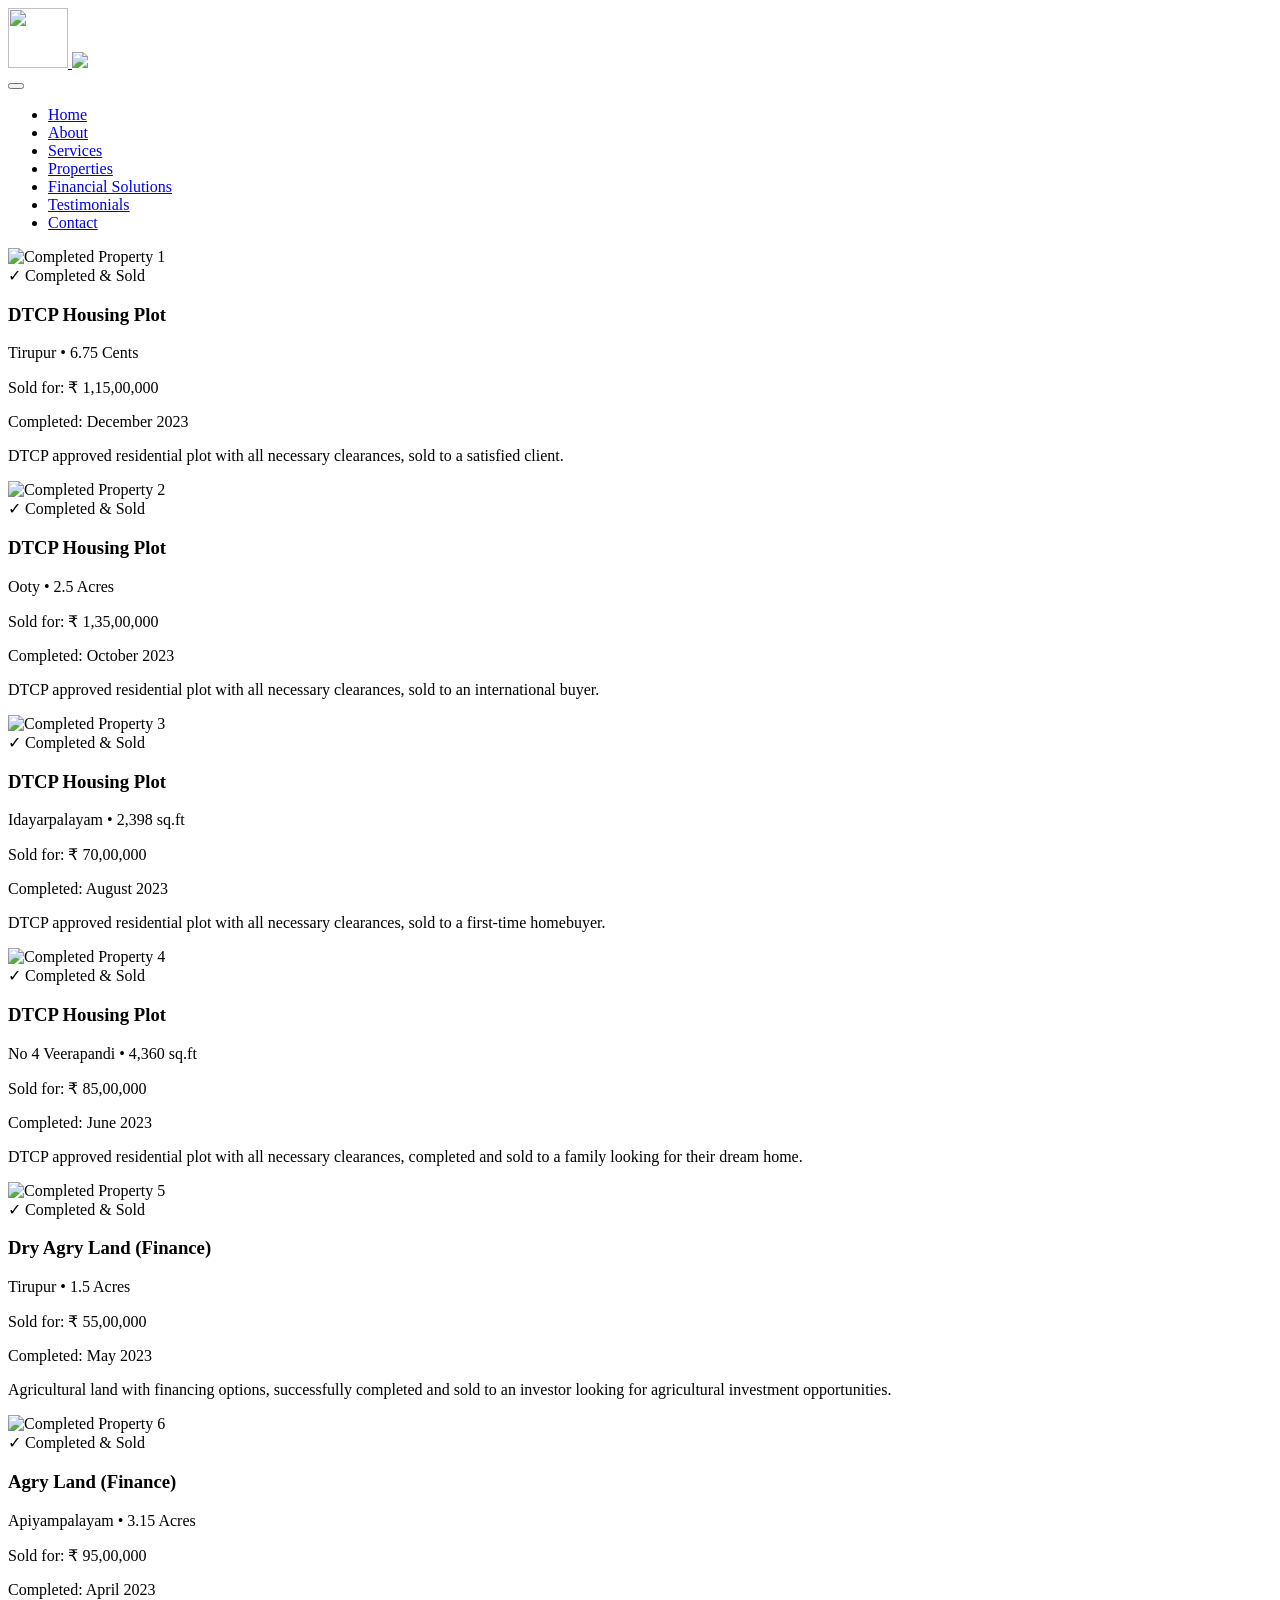
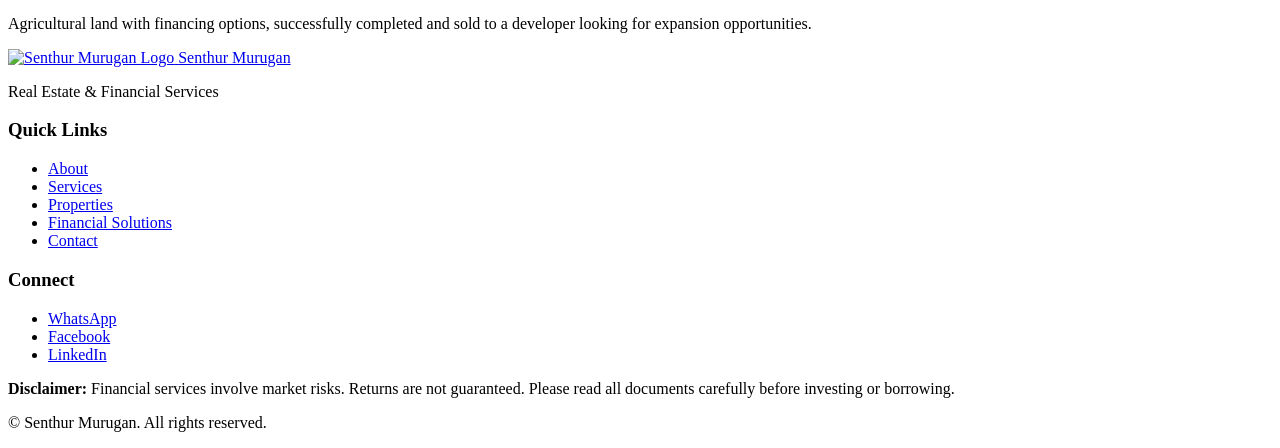
==== completed-properties.html @ e5107c9c "coanical update" ====
<!DOCTYPE html>
<html lang="en">
  <head>
    <meta charset="utf-8" />
    <meta name="viewport" content="width=device-width, initial-scale=1" />
    <title>Completed Properties - Building Wealth Through Property & Finance</title>
    <meta name="description" content="Explore our completed properties portfolio. View successfully sold and completed real estate projects with detailed information and success stories." />
    <meta name="theme-color" content="#0b3d91" />

    <!-- Open Graph -->
    <meta property="og:title" content="Completed Properties - Building Wealth Through Property & Finance" />
    <meta property="og:description" content="Explore our completed properties portfolio. View successfully sold and completed real estate projects." />
    <meta property="og:type" content="website" />
    <meta property="og:url" content="https://finance.multitoolszone.fun/completed-properties.html" />
    <meta property="og:image" content="assets/images/logo.svg" />

    <!-- Twitter Card -->
    <meta name="twitter:card" content="summary_large_image" />
    <meta name="twitter:title" content="Completed Properties - Building Wealth Through Property & Finance" />
    <meta name="twitter:description" content="Explore our completed properties portfolio. View successfully sold and completed real estate projects." />
    <meta name="twitter:image" content="assets/images/logo.svg" />

    <link rel="icon" href="assets/images/logo.svg" type="image/svg+xml" />
    <link rel="preconnect" href="https://fonts.googleapis.com" />
    <link rel="preconnect" href="https://fonts.gstatic.com" crossorigin />
    <link href="https://fonts.googleapis.com/css2?family=Inter:wght@300;400;500;600;700&family=Merriweather:wght@400;700&display=swap" rel="stylesheet" />
    <link rel="stylesheet" href="assets/css/styles.css" />
    <link rel="canonical" href="https://finance.multitoolszone.fun/completed-properties.html" />
    <link rel="preload" href="assets/images/wall.webp" as="image" />

    <script type="application/ld+json">
      {
        "@context": "https://schema.org",
        "@type": "WebPage",
        "name": "Completed Properties",
        "description": "Completed properties portfolio showcasing successfully sold and completed real estate projects.",
        "url": "https://www.example.com/completed-properties"
      }
    </script>
  </head>
  <body>
    <header class="site-header" id="top">
      <div class="container nav-container">
        <a href="/" class="brand">
          <img src="assets/images/logo.svg" width="60px" height="60px" />
          <span><img src="assets/images/SMname.png" width="auto" height="auto" /> </span>
        </a>

        <nav class="nav" aria-label="Main navigation">
          <button class="nav-toggle" aria-expanded="false" aria-controls="primary-menu" aria-label="Toggle menu">
            <span class="nav-toggle-bar"></span>
            <span class="nav-toggle-bar"></span>
            <span class="nav-toggle-bar"></span>
          </button>
          <ul id="primary-menu" class="nav-list">
            <li><a href="/#home">Home</a></li>
            <li><a href="/#about">About</a></li>
            <li><a href="/#services">Services</a></li>
            <li><a href="/#properties">Properties</a></li>
            <li><a href="/#financial">Financial Solutions</a></li>
            <li><a href="/#testimonials">Testimonials</a></li>
            <li><a href="/#contact">Contact</a></li>
          </ul>
        </nav>
      </div>
    </header>

    <main>
      

      <!-- Completed Properties Grid -->
      <section class="section completed-properties" style="position: relative; min-height: 100vh; overflow: hidden; background-image: url('assets/images/about.jpg'); background-size: cover; background-position: center; background-repeat: no-repeat;">
        <div class="container">
          <div class="properties-grid completed-properties">
            <article class="property-card reveal-on-scroll">
              <img src="assets/images/completed1.jpeg" alt="Completed Property 1" loading="lazy" width="420" height="280" />
              <div class="property-body">
                <div class="property-status completed">✓ Completed & Sold</div>
                <h3>DTCP Housing Plot</h3>
                <p class="property-meta">Tirupur • 6.75 Cents</p>
                <p class="property-price">Sold for: <span class="zoom-price">₹ 1,15,00,000</span></p>
                <p class="completion-date">Completed: December 2023</p>
                <div class="property-description">
                  <p>DTCP approved residential plot with all necessary clearances, sold to a satisfied client.</p>
                </div>
              </div>
            </article>

            <article class="property-card reveal-on-scroll">
              <img src="assets/images/completed4.jpg" alt="Completed Property 2" loading="lazy" width="420" height="280" />
              <div class="property-body">
                <div class="property-status completed">✓ Completed & Sold</div>
                <h3>DTCP Housing Plot</h3>
                <p class="property-meta">Ooty • 2.5 Acres</p>
                <p class="property-price">Sold for: <span class="zoom-price">₹ 1,35,00,000</span></p>
                <p class="completion-date">Completed: October 2023</p>
                <div class="property-description">
                  <p>DTCP approved residential plot with all necessary clearances, sold to an international buyer.</p>
                </div>
              </div>
            </article>

            <article class="property-card reveal-on-scroll">
              <img src="assets/images/completed3.jpg" alt="Completed Property 3" loading="lazy" width="420" height="280" />
              <div class="property-body">
                <div class="property-status completed">✓ Completed & Sold</div>
                <h3>DTCP Housing Plot</h3>
                <p class="property-meta">Idayarpalayam • 2,398 sq.ft</p>
                <p class="property-price">Sold for: <span class="zoom-price">₹ 70,00,000</span></p>
                <p class="completion-date">Completed: August 2023</p>
                <div class="property-description">
                  <p>DTCP approved residential plot with all necessary clearances, sold to a first-time homebuyer.</p>
                </div>
              </div>
            </article>

            <article class="property-card reveal-on-scroll">
              <img src="assets/images/completed2.png" alt="Completed Property 4" loading="lazy" width="420" height="280" />
              <div class="property-body">
                <div class="property-status completed">✓ Completed & Sold</div>
                <h3>DTCP Housing Plot</h3>
                <p class="property-meta">No 4 Veerapandi • 4,360 sq.ft</p>
                <p class="property-price">Sold for: <span class="zoom-price">₹ 85,00,000</span></p>
                <p class="completion-date">Completed: June 2023</p>
                <div class="property-description">
                  <p>DTCP approved residential plot with all necessary clearances, completed and sold to a family looking for their dream home.</p>
                </div>
              </div>
            </article>

            <article class="property-card reveal-on-scroll">
              <img src="assets/images/property-3.svg" alt="Completed Property 5" loading="lazy" width="420" height="280" />
              <div class="property-body">
                <div class="property-status completed">✓ Completed & Sold</div>
                <h3>Dry Agry Land (Finance)</h3>
                <p class="property-meta">Tirupur • 1.5 Acres</p>
                <p class="property-price">Sold for: <span class="zoom-price">₹ 55,00,000</span></p>
                <p class="completion-date">Completed: May 2023</p>
                <div class="property-description">
                  <p>Agricultural land with financing options, successfully completed and sold to an investor looking for agricultural investment opportunities.</p>
                </div>
              </div>
            </article>

            <article class="property-card reveal-on-scroll">
              <img src="assets/images/property-3.svg" alt="Completed Property 6" loading="lazy" width="420" height="280" />
              <div class="property-body">
                <div class="property-status completed">✓ Completed & Sold</div>
                <h3>Agry Land (Finance)</h3>
                <p class="property-meta">Apiyampalayam • 3.15 Acres</p>
                <p class="property-price">Sold for: <span class="zoom-price">₹ 95,00,000</span></p>
                <p class="completion-date">Completed: April 2023</p>
                <div class="property-description">
                  <p>Agricultural land with financing options, successfully completed and sold to a developer looking for expansion opportunities.</p>
                </div>
              </div>
            </article>




          </div>
        </div>
      </section>

      

      
    </main>

    <footer class="site-footer">
      <div class="container footer-grid">
        <div class="footer-brand">
          <a href="/#home" class="brand">
            <img src="assets/images/logo.svg" alt="Senthur Murugan Logo" width="32" height="32" />
            <span>Senthur Murugan</span>
          </a>
          <p>Real Estate & Financial Services</p>
        </div>
        <div class="footer-links">
          <h3>Quick Links</h3>
          <ul>
            <li><a href="/#about">About</a></li>
            <li><a href="/#services">Services</a></li>
            <li><a href="/#properties">Properties</a></li>
            <li><a href="/#financial">Financial Solutions</a></li>
            <li><a href="/#contact">Contact</a></li>
          </ul>
        </div>
        <div class="footer-social">
          <h3>Connect</h3>
          <ul class="social-list">
            <li><a id="social-whatsapp" href="#" target="_blank" rel="noopener" aria-label="WhatsApp">WhatsApp</a></li>
            <li><a id="social-facebook" href="#" target="_blank" rel="noopener" aria-label="Facebook">Facebook</a></li>
            <li><a id="social-linkedin" href="#" target="_blank" rel="noopener" aria-label="LinkedIn">LinkedIn</a></li>
          </ul>
        </div>
        <div class="footer-legal">
          <p class="disclaimer"><strong>Disclaimer:</strong> Financial services involve market risks. Returns are not guaranteed. Please read all documents carefully before investing or borrowing.</p>
          <p class="copyright">© <span id="year"></span> Senthur Murugan. All rights reserved.</p>
        </div>
      </div>
    </footer>

    <script src="assets/js/main.js"></script>
  </body>
</html>
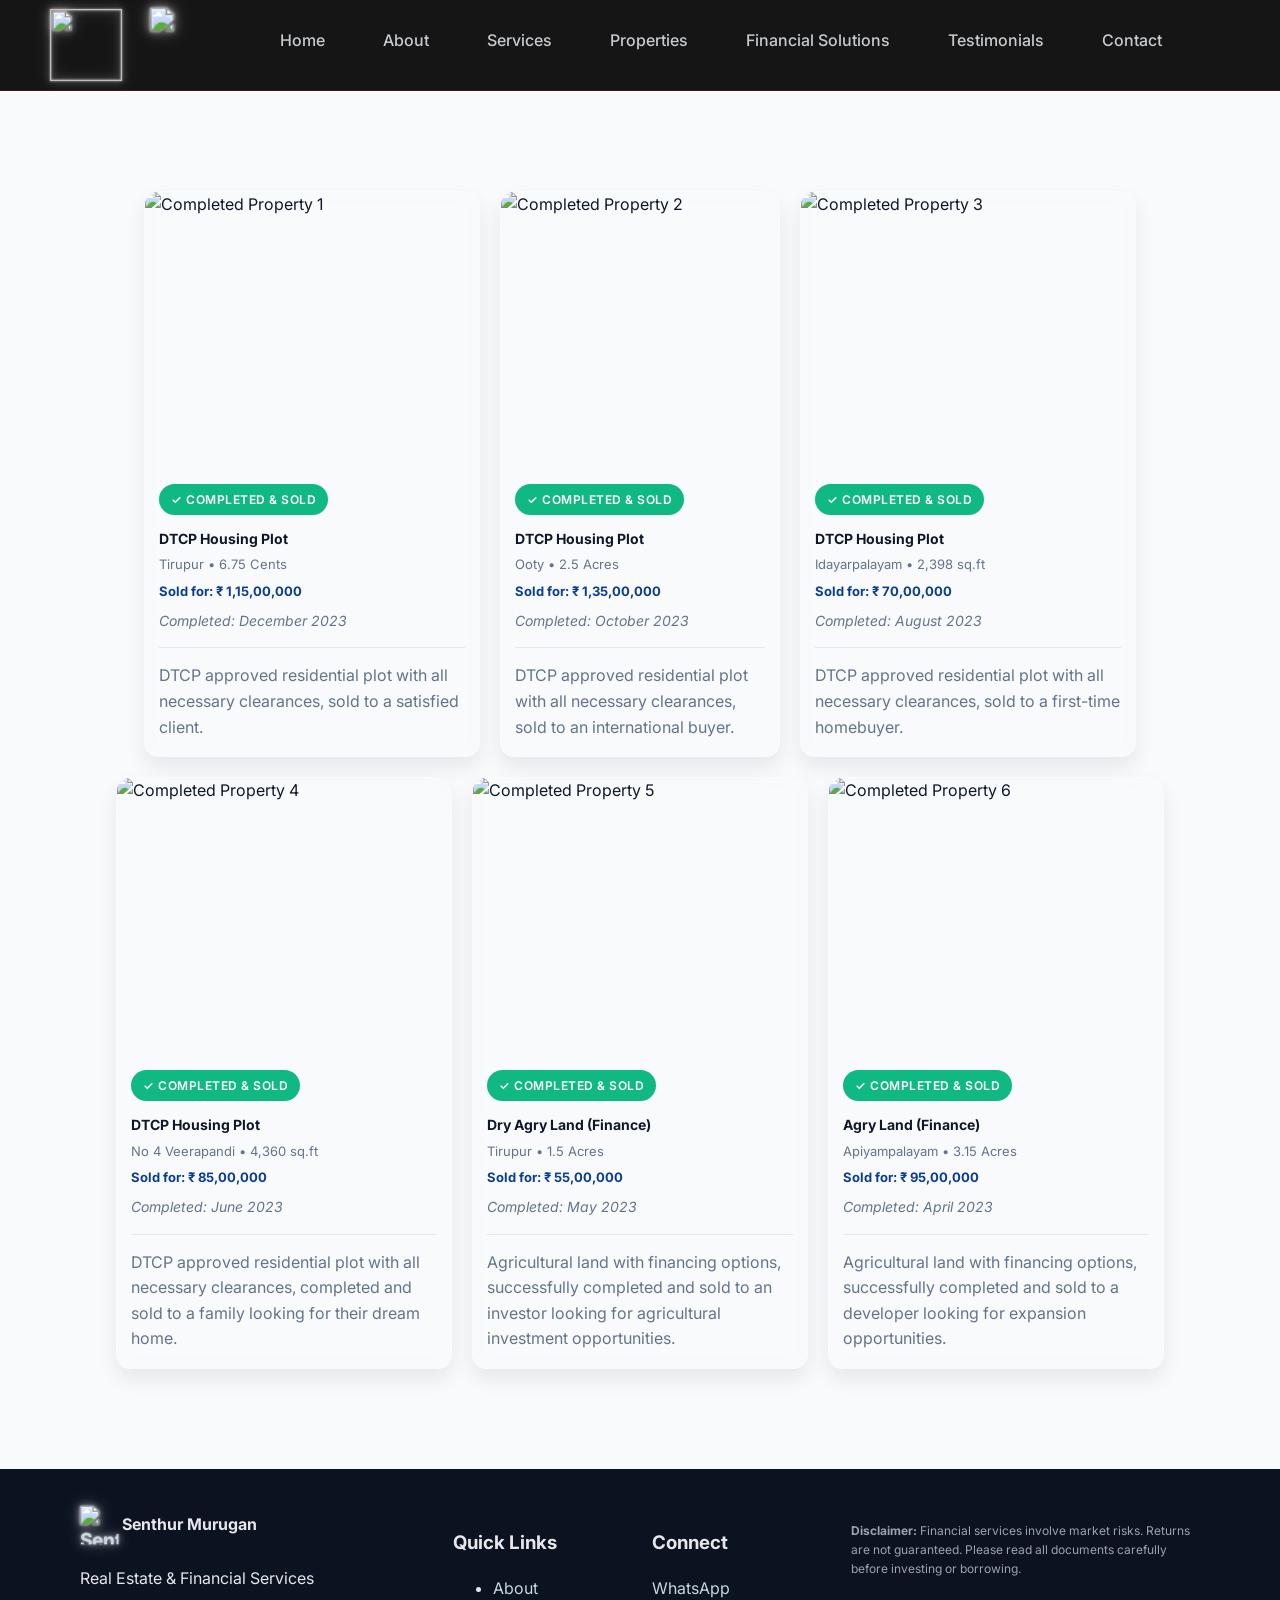
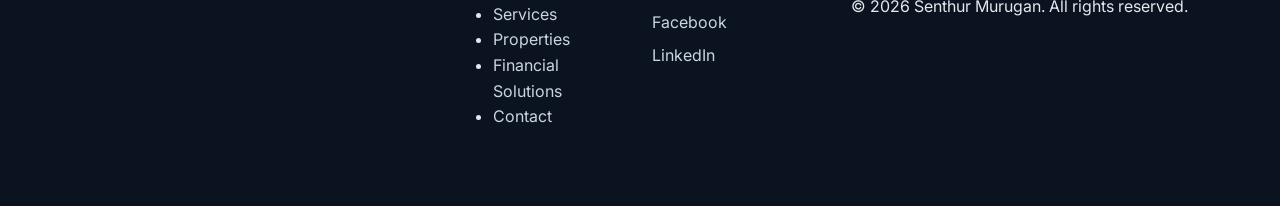
==== commit da3a24f2: "updated 27 may" ====
--- a/completed-properties.html
+++ b/completed-properties.html
@@ -11,7 +11,7 @@
     <meta property="og:title" content="Completed Properties - Building Wealth Through Property & Finance" />
     <meta property="og:description" content="Explore our completed properties portfolio. View successfully sold and completed real estate projects." />
     <meta property="og:type" content="website" />
-    <meta property="og:url" content="https://finance.multitoolszone.fun/completed-properties.html" />
+    <meta property="og:url" content="https://senthurmurugan.com/completed-properties.html" />
     <meta property="og:image" content="assets/images/logo.svg" />
 
     <!-- Twitter Card -->
@@ -25,7 +25,7 @@
     <link rel="preconnect" href="https://fonts.gstatic.com" crossorigin />
     <link href="https://fonts.googleapis.com/css2?family=Inter:wght@300;400;500;600;700&family=Merriweather:wght@400;700&display=swap" rel="stylesheet" />
     <link rel="stylesheet" href="assets/css/styles.css" />
-    <link rel="canonical" href="https://finance.multitoolszone.fun/completed-properties.html" />
+    <link rel="canonical" href="https://senthurmurugan.com/completed-properties.html" />
     <link rel="preload" href="assets/images/wall.webp" as="image" />
 
     <script type="application/ld+json">
@@ -34,7 +34,7 @@
         "@type": "WebPage",
         "name": "Completed Properties",
         "description": "Completed properties portfolio showcasing successfully sold and completed real estate projects.",
-        "url": "https://www.example.com/completed-properties"
+        "url": "https://senthurmurugan.com/completed-properties.html"
       }
     </script>
   </head>
@@ -202,6 +202,7 @@
       </div>
     </footer>
 
+    <script src="assets/js/config.js"></script>
     <script src="assets/js/main.js"></script>
   </body>
 </html>
--- a/assets/css/styles.css
+++ b/assets/css/styles.css
@@ -0,0 +1,2085 @@
+/* Root theme */
+:root {
+  --color-primary: #0b3d91; /* deep blue */
+  --color-accent: #1b9e77; /* green */
+  --color-text: #0f172a;
+  --color-muted: #64748b;
+  --color-bg: #ffffff;
+  --color-surface: #f8fafc;
+  --radius: 14px;
+  --shadow-sm: 0 1px 2px rgba(0, 0, 0, 0.06);
+  --shadow-md: 0 10px 20px rgba(2, 12, 27, 0.08);
+  --shadow-lg: 0 24px 48px rgba(2, 12, 27, 0.12);
+
+  /* Header theme (editable) */
+  --header-bg: #050505ee;
+  --header-fg: #c7cbcf;
+  --header-border: rgba(223, 10, 10, 0.267);
+  --header-toggle-border: rgba(223, 10, 10, 0.267);
+}
+
+/* Base */
+* {
+  box-sizing: border-box;
+}
+
+html {
+  scroll-behavior: smooth;
+}
+
+body {
+  margin: 0;
+  font-family: 'Inter', system-ui, -apple-system, Segoe UI, Roboto, Helvetica, Arial,
+    'Apple Color Emoji', 'Segoe UI Emoji';
+  color: var(--color-text);
+  background: var(--color-bg);
+  line-height: 1.6;
+}
+
+img {
+  max-width: 100%;
+  display: block;
+}
+
+.container {
+  width: min(1120px, 92%);
+  margin: 0 auto;
+}
+
+.section {
+  padding: 80px 0;
+  scroll-margin-top: 88px;
+}
+
+.section-title {
+  margin: 0 0 24px;
+  font-size: 32px;
+  line-height: 1.25;
+  transform: translateX(450px) translateY(-30px); 
+}
+
+/* Header / Nav */
+.site-header {
+  position: sticky;
+  top: 0;
+  z-index: 50;
+  background: var(--header-bg);
+  color: var(--header-fg);
+  backdrop-filter: saturate(180%) blur(8px);
+  border-bottom: 1px solid var(--header-border);
+}
+
+.nav-container {
+  display: flex;
+  align-items: center;
+  justify-content: space-between;
+  height: 90px;
+  width: 100%;
+  margin: 0;
+  
+}
+
+.brand {
+  display: inline-flex;
+  align-items: center;
+  gap: 10px;
+  color: var(--color-primary);
+  font-weight: 700;
+  text-decoration: none;
+}
+
+/* Ensure 10px gap between logo and SMname in header */
+.site-header .brand {
+  gap: 10px;
+  color: var(--header-fg);
+}
+
+/* Ensure SMname wordmark fits within the nav bar */
+.brand span img {
+  height: 50px;
+  width: auto;
+  object-fit: contain;
+}
+
+/* Shift header brand images (logo and SMname) 20px right without affecting layout */
+.site-header .brand img {
+  transform: translateX(50px);
+    transform-origin: left center;
+}
+
+/* Scale logo.svg by 20% everywhere without affecting layout */
+img[src$="logo.svg"] {
+  transform: scale(1.2);
+  transform-origin: left center;
+  /* Subtle white glow */
+  filter: drop-shadow(0 0 1px rgba(255, 255, 255, 0.70))
+          drop-shadow(0 0 3px rgba(255, 255, 255, 0.45))
+          drop-shadow(0 0 6px rgba(255, 255, 255, 0.25));
+}
+
+/* Apply the same subtle white glow to SMname wordmark */
+img[src$="SMname.png"] {
+  filter: drop-shadow(0 0 1px rgba(255, 255, 255, 0.70))
+          drop-shadow(0 0 3px rgba(255, 255, 255, 0.45))
+          drop-shadow(0 0 6px rgba(255, 255, 255, 0.25));
+}
+
+/* In header, keep the 50px right shift and scale only the logo.svg */
+.site-header .brand img[src$="logo.svg"] {
+  transform: translateX(50px) scale(1.2);
+}
+
+/* Increase visual gap between logo and SMname without affecting layout */
+.site-header .brand img[src$="SMname.png"] {
+  transform: translateX(80px) scale(1.5);
+  transform-origin: left center;
+}
+
+.nav {
+  position: relative;
+}
+
+/* Shift main navigation 100px left on desktop */
+.site-header .nav[aria-label="Main navigation"] {
+  transform: translateX(-100px);
+}
+
+.nav-list {
+  list-style: none;
+  display: flex;
+  gap: 22px;
+  padding: 0;
+  margin: 0;
+}
+
+.nav-list a {
+  text-decoration: none;
+  color: var(--color-text);
+  font-weight: 500;
+}
+
+.nav-list a:hover {
+  color: var(--color-primary);
+}
+
+.nav-toggle {
+  display: none;
+  width: 42px;
+  height: 42px;
+  background: transparent;
+  border: 1px solid rgba(15, 23, 42, 0.1);
+  border-radius: 10px;
+}
+
+.nav-toggle-bar {
+  display: block;
+  width: 20px;
+  height: 2px;
+  margin: 5px auto;
+  background: var(--color-text);
+}
+
+/* Ensure proper contrast when header has a colored background */
+.site-header .nav-list a {
+  color: var(--header-fg);
+}
+
+.site-header .nav-list a:hover {
+  opacity: 0.9;
+}
+
+.site-header .nav-toggle {
+  border-color: var(--header-toggle-border);
+}
+
+.site-header .nav-toggle-bar {
+  background: var(--header-fg);
+}
+
+/* Hero */
+.hero {
+  position: relative;
+  padding-top: 120px;
+  background-image: linear-gradient(rgba(0, 0, 0, 0.5), rgba(0, 0, 0, 0.5)), url('../images/wall.webp');
+  background-size: cover;
+  background-position: center;
+  background-repeat: no-repeat;
+  min-height: 100vh;
+}
+
+.hero-inner {
+  display: grid;
+  grid-template-columns: 1.2fr 1fr;
+  align-items: center;
+  gap: 40px;
+  margin-top: 100px;
+}
+
+/* Ensure hero text is above wallpaper */
+.hero-copy {
+  position: relative;
+  z-index: 1;
+  margin-left: -70px;
+  margin-top: 80px;
+}
+
+/* Make hero text and CTAs white on wallpaper */
+.hero-copy h1 {
+  color: #ffffff;
+}
+.hero-copy .tagline {
+  color: #ffffff;
+  margin-top: -50px;
+}
+.hero-copy .btn-primary {
+  color: #ffffff;
+}
+.hero-copy .btn-outline {
+  color: #ffffff;
+  background: transparent;
+  border-color: rgba(255, 255, 255, 0.85);
+}
+.hero-copy .btn-outline:hover {
+  color: #ffffff;
+  background: rgba(255, 255, 255, 0.08);
+  border-color: #ffffff;
+}
+
+/* Hide the separate hero image since wallpaper is used */
+.hero .hero-visual {
+  display: none;
+}
+
+.hero-copy h1 {
+  font-size: 42px;
+  line-height: 1.15;
+  margin: 0 0 12px;
+}
+
+.tagline {
+  font-size: 18px;
+  color: var(--color-muted);
+  margin: 0 0 26px;
+}
+
+.hero-cta {
+  display: flex;
+  gap: 14px;
+}
+
+.hero-wave {
+  position: absolute;
+  left: 0;
+  right: 0;
+  bottom: -1px;
+  height: 80px;
+  background: radial-gradient(80% 80% at 50% 0%, rgba(27, 158, 119, 0.15), transparent 70%);
+}
+
+/* Lottie hero container sizing */
+.hero-video {
+  width: 100%;
+  max-width: 960px;
+  height: 420px;
+  border-radius: 12px;
+  overflow: hidden;
+  transform: translateX(-35px);
+}
+
+/* About */
+.grid-2 {
+  display: grid;
+  grid-template-columns: 1fr 1fr;
+  gap: 40px;
+}
+
+/* Light blue gradient background for About container */
+.about .container.grid-2 {
+  background: linear-gradient(135deg, rgba(59, 130, 246, 0.10), rgba(147, 197, 253, 0.20));
+  border-radius: var(--radius);
+  position: relative;
+  z-index: 1;
+  width: 100%;
+  min-height: 100vh;
+  align-items: center;
+  margin-top: -150px;
+}
+
+/* About background video layering */
+.about {
+  position: relative;
+  min-height: 100vh;
+  overflow: hidden;
+}
+.about-video-bg {
+  position: absolute;
+  inset: 0;
+  z-index: 0;
+  pointer-events: none;
+}
+.about-video-bg img,
+.about-video-bg video {
+  width: 100%;
+  height: 100%;
+  object-fit: cover;
+
+}
+
+.about-cards {
+  display: grid;
+  grid-template-columns: repeat(3, 1fr);
+  gap: 16px;
+  margin-top: 8px;
+    transform: translateX(-100px);
+}
+
+/* Shift only the About Us heading 100px left */
+.about .about-copy h2 {
+  color: #18bb4e;
+  text-shadow: 1px 0 0 rgba(15, 23, 42, 0.8), -1px 0 0 rgba(15, 23, 42, 0.8), 0 1px 0 rgba(15, 23, 42, 0.8), 0 -1px 0 rgba(15, 23, 42, 0.8);
+  margin-left: -100px;
+}
+
+/* Shift only the top-level About description paragraph 100px left */
+.about .about-copy > p {
+  color: #d89cae;
+  margin-left: -100px; margin-right: 110px;
+}
+
+.about .about-media img {
+  margin-left: 70px;
+  margin-top: 80px;
+}
+
+.about-card {
+  padding: 20px 18px;
+  min-height: 240px;
+  border: 1px solid rgba(15, 23, 42, 0.08);
+  border-radius: var(--radius);
+  background: #92a2cf31;
+  box-shadow: var(--shadow-sm);
+  
+}
+
+/* Services */
+.services {
+  background: var(--color-surface);
+}
+
+/* Move entire Services section content up by 60px (previously 50px) */
+.services .container {
+  margin-top: -60px;
+}
+
+.services-grid {
+  display: grid;
+  grid-template-columns: 1fr;
+  gap: 10px;
+  width: auto;
+  height: auto;
+  transform:translateX(100%);
+  margin: 0 auto;
+}
+
+/* New layout to place image beside the grid without disrupting other sections */
+.services-layout {
+  display: grid;
+  grid-template-columns: 1fr 1fr;
+  gap: 28px;
+  align-items: start;
+}
+
+.services-illustration img {
+  width: 60%;
+  height: auto;
+  border-radius: var(--radius);
+  box-shadow: var(--shadow-md);
+}
+
+/* Set only the service.png image to 10% width without affecting others */
+.services-illustration img[src$="service.png"] {
+  width: 70%;
+  transform: translateY(20px) translateX(-130px);
+}
+
+/* Overlay finance image similarly without affecting layout */
+.services-illustration {
+  position: relative;
+  display: flex;
+  flex-direction: column;
+  align-items: flex-start;
+  gap: 16px;
+}
+
+.services-illustration .finance-image {
+  position: static;
+  width: 100%;
+  transform:translateY(60px) translateX(-200px);
+}
+
+/* Prevent the services grid from being shifted when inside the new layout */
+.services-layout .services-grid {
+  width: 100%;
+  transform: none;
+  margin: 0;
+}
+
+.service-card {
+  padding: 24px;
+  background: #92a2cf31;
+  border-radius: var(--radius);
+  box-shadow: var(--shadow-md);
+  border: 1px solid rgba(15, 23, 42, 0.06);
+}
+
+.service-card h3 {
+  margin-top: 0;
+}
+
+.service-card ul {
+  margin: 0;
+  padding-left: 18px;
+}
+
+.service-card li {
+  list-style: none;
+  padding-left: 0;
+}
+
+/* Cinematic upward scrolling text block */
+.cinematic-scroll {
+  position: relative;
+  height: 200px;
+  overflow: hidden;
+  mask-image: linear-gradient(transparent 0%, black 15%, black 85%, transparent 100%);
+  -webkit-mask-image: linear-gradient(transparent 0%, black 15%, black 85%, transparent 100%);
+  background: rgba(255, 255, 255, 0.04);
+  border-radius: 12px;
+  border: 1px solid rgba(15, 23, 42, 0.06);
+}
+
+.cinematic-tilt {
+  perspective: 800px;
+  height: 100%;
+}
+
+.cinematic-inner {
+  padding: 16px 18px;
+  height: 100%;
+  transform-origin: center bottom;
+  transform: rotateX(8deg) translateZ(0);
+  animation: cinematicScroll 16s linear infinite;
+}
+
+.cinematic-inner p {
+  margin: 0;
+  color: #d5d8dd;
+  line-height: 1.9;
+  font-size: 16px;
+}
+
+@keyframes cinematicScroll {
+  0% { transform: rotateX(8deg) translateY(60%) translateZ(0); }
+  100% { transform: rotateX(8deg) translateY(-120%) translateZ(0); }
+}
+
+/* Properties */
+.properties-grid {
+  display: grid;
+  grid-template-columns: repeat(4, 1fr);
+  gap: 20px;
+  justify-items: center;
+}
+
+/* Shift the properties tabs 100px to the right */
+.properties-tabs {
+  margin-left: 50px;
+}
+
+/* Active tab styling */
+.properties-tabs [role="tab"].active {
+  background: var(--color-primary);
+  color: white;
+  border-color: var(--color-primary);
+}
+
+/* Pin the first property to the left edge under the logo on desktop */
+.properties-grid .align-under-logo {
+  justify-self: start;
+  margin-left: -340px; margin-right: 280px;
+  translate: 20px; 
+}
+
+/* Set 10px gap between Property 1 and Property 2 */
+.properties-grid .property-card:nth-child(2) {
+  margin-left: -125px;
+}
+/* Set 10px gap between Property 1 and Property 2 */
+.properties-grid .property-card:nth-child(3) {
+  margin-left: -390px;
+}
+
+/* Set 10px gap between Property 1 and Property 2 */
+.properties-grid .property-card:nth-child(4) {
+  margin-left: -655px;
+}
+@media (max-width: 960px) {
+  .properties-grid .align-under-logo {
+    margin-left: 0;
+    justify-self: stretch;
+  }
+}
+
+/* Make the "Featured Properties" section title white only in the properties section */
+.properties .section-title {
+  color: #ffffff;
+  font-family: 'Orbitron', 'Arial', sans-serif;
+  font-weight: 800;
+  font-size: 36px;
+  text-decoration: underline;
+  letter-spacing: 3px;
+  background: linear-gradient(45deg, #00d4ff, #ff00ff, #00ff88, #ff6b35);
+  background-size: 300% 300%;
+  -webkit-background-clip: text;
+  -webkit-text-fill-color: transparent;
+  background-clip: text;
+  animation: futuristicGlow 3s ease-in-out infinite, gradientShift 4s ease-in-out infinite;
+  text-shadow: 
+    0 0 5px rgba(0, 212, 255, 0.8),
+    0 0 10px rgba(0, 212, 255, 0.6),
+    0 0 15px rgba(0, 212, 255, 0.4);
+  position: relative;
+  overflow: hidden;
+  max-width: 100%;
+  transform: translateY(-40px);
+  text-align: center;
+  margin: 0 auto;
+  display: block;
+  width: fit-content;
+}
+
+.properties .section-title::before {
+  display: none;
+}
+
+@keyframes futuristicGlow {
+  0%, 100% { 
+    filter: brightness(1) contrast(1);
+  }
+  50% { 
+    filter: brightness(1.2) contrast(1.1);
+  }
+}
+
+@keyframes gradientShift {
+  0%, 100% { 
+    background-position: 0% 50%;
+  }
+  50% { 
+    background-position: 100% 50%;
+  }
+}
+
+.property-card {
+  background: #fff;
+  border-radius: var(--radius);
+  overflow: hidden;
+  border: 1px solid rgba(15, 23, 42, 0.06);
+  box-shadow: var(--shadow-md);
+  transition: transform 220ms ease, box-shadow 220ms ease;
+}
+
+.property-card:hover {
+  transform: translateY(-4px);
+  box-shadow: var(--shadow-lg);
+}
+
+.property-body {
+  padding: 12px 14px 16px;
+}
+
+/* Optimize text sizing for smaller property cards */
+.property-card h3 {
+  font-size: 14px;
+  line-height: 1.3;
+  margin: 0 0 6px;
+}
+
+.property-meta {
+  margin: 4px 0 6px;
+  color: var(--color-muted);
+  font-size: 13px;
+}
+
+.property-price {
+  font-weight: 700;
+  color: var(--color-primary);
+  margin: 0 0 8px;
+  font-size: 13px;
+}
+/* Smooth zoom animation for highlighted price */
+.zoom-price {
+  display: inline-block;
+  animation: zoomPulse 2.2s ease-in-out infinite;
+  transform-origin: center;
+}
+
+@keyframes zoomPulse {
+  0% { transform: scale(1); }
+  50% { transform: scale(1.14); }
+  100% { transform: scale(1); }
+}
+
+.property-actions {
+  display: flex;
+  gap: 10px;
+}
+
+/* Property 1 - Leftmost position */
+.properties-grid .property-card:nth-child(1) {
+  justify-self: start;
+  width: 280px;
+  transform: translateY(-50px);
+}
+
+/* Property 2 - Left center position */
+.properties-grid .property-card:nth-child(2).reveal-on-scroll.is-visible {
+  justify-self: start;
+  transform: translateX(-180px) translateY(-50px);
+  width: 280px;
+}
+
+/* Property 3 - Right center position */
+.properties-grid .property-card:nth-child(3) {
+  justify-self: start;
+  transform: translateX(100px) translateY(-50px);
+  width: 280px;
+}
+
+/* Property 4 - Rightmost position */
+.properties-grid .property-card:nth-child(4) {
+  justify-self: start;
+  transform: translateX(380px) translateY(-50px);
+  width: 280px;
+}
+
+.properties-grid .property-card:nth-child(5) {
+  grid-column: 6;
+  transform: translateX(-700px) scale(0.5);
+  width: 400px;
+  transform-origin: top left;
+  justify-self: start;
+}
+
+.properties-grid .property-card:nth-child(6) {
+  grid-column: 3;
+  transform: translateX(-100px) translateY(-300px) scale(0.5);
+  width: 400px;
+  transform-origin: top left;
+  justify-self: start;
+}
+
+.properties-grid .property-card:nth-child(7) {
+  grid-column: 4;
+  transform: translateX(-300px) translateY(-300px) scale(0.5);
+  width: 400px;
+  transform-origin: top left;
+  justify-self: start;
+}
+
+.properties-grid .property-card:nth-child(8) {
+  grid-column: 5;
+  transform: translateX(-500px) translateY(-300px) scale(0.5);
+  width: 400px;
+  transform-origin: top left;
+  justify-self: start;
+}
+
+.properties-grid .property-card:nth-child(9) {
+  grid-column: 6;
+  transform: translateX(-700px) translateY(-300px) scale(0.5);
+  width: 400px;
+  transform-origin: top left;
+  justify-self: start;
+}
+
+.properties-grid .property-card:nth-child(10) {
+  grid-column: 7;
+  transform: translateX(-900px) translateY(-300px) scale(0.5);
+  width: 400px;
+  transform-origin: top left;
+  justify-self: start;
+}
+/* Completed Properties Tab - All properties in single line */
+.properties-grid.completed-properties {
+  display: flex;
+  flex-wrap: wrap;
+  gap: 20px;
+  justify-content: center;
+  align-items: flex-start;
+  padding: 20px 0;
+  background: transparent;
+}
+
+.properties-grid.completed-properties .property-card {
+  flex: 0 0 auto;
+  width: 336px;
+  max-width: 336px;
+  transform: none !important;
+  margin: 0;
+  justify-self: auto;
+  grid-column: auto;
+  background: transparent !important;
+  border: 1px solid rgba(255, 255, 255, 0.2);
+  backdrop-filter: blur(10px);
+}
+
+.properties-grid.completed-properties .property-card:nth-child(1) {
+  order: 1;
+  transform: none !important;
+  justify-self: auto;
+  grid-column: auto;
+}
+
+.properties-grid.completed-properties .property-card:nth-child(2) {
+  order: 2;
+  transform: none !important;
+  justify-self: auto;
+  grid-column: auto;
+}
+
+.properties-grid.completed-properties .property-card:nth-child(3) {
+  order: 3;
+  transform: none !important;
+  justify-self: auto;
+  grid-column: auto;
+}
+
+.properties-grid.completed-properties .property-card:nth-child(4) {
+  order: 4;
+  transform: none !important;
+  justify-self: auto;
+  grid-column: auto;
+}
+
+.properties-grid.completed-properties .property-card:nth-child(5) {
+  order: 5;
+  transform: none !important;
+  justify-self: auto;
+  grid-column: auto;
+}
+
+.properties-grid.completed-properties .property-card:nth-child(6) {
+  order: 6;
+  transform: none !important;
+  justify-self: auto;
+  grid-column: auto;
+}
+
+/* Financial */
+.financial-grid {
+  display: grid;
+  grid-template-columns: repeat(3, 1fr);
+  gap: 24px;
+}
+
+.financial-card {
+  padding: 22px;
+  background: #92a2cf31;
+  border: 1px solid rgba(15, 23, 42, 0.06);
+  border-radius: var(--radius);
+  box-shadow: var(--shadow-sm);
+}
+
+/* Testimonials */
+.testimonials {
+  background: var(--color-surface);
+}
+
+.testimonials-grid {
+  display: grid;
+  grid-template-columns: repeat(3, 1fr);
+  gap: 24px;
+}
+
+.testimonial {
+  margin: 0;
+  padding: 20px 22px;
+  background: #92a2cf31;
+  border-radius: var(--radius);
+  border: 1px solid rgba(15, 23, 42, 0.06);
+  box-shadow: var(--shadow-sm);
+}
+
+.testimonial blockquote {
+  margin: 0 0 12px;
+}
+
+/* Contact */
+.contact-wrap {
+  display: grid;
+  grid-template-columns: 1fr 1fr;
+  gap: 28px;
+}
+
+.contact-form {
+  padding: 20px;
+  background: #92a2cf31;
+  border-radius: var(--radius);
+  border: 1px solid rgba(15, 23, 42, 0.06);
+  box-shadow: var(--shadow-sm);
+  margin-top: -40px;
+}
+
+.form-field {
+  display: grid;
+  gap: 8px;
+  margin-bottom: 14px;
+}
+
+.form-field input,
+.form-field textarea {
+  padding: 12px 14px;
+  border-radius: 10px;
+  border: 1px solid rgba(15, 23, 42, 0.14);
+  font: inherit;
+}
+
+.form-actions {
+  display: flex;
+  gap: 10px;
+}
+
+.contact-info .info-block,
+.contact-info .map-block {
+  background: #92a2cf31;
+  border-radius: var(--radius);
+  border: 1px solid rgba(15, 23, 42, 0.06);
+  box-shadow: var(--shadow-sm);
+  padding: 20px;width: auto;
+  margin-top: -40px;
+}
+
+/* Contact info styling with white color for all phone and email */
+.contact-info .info-block .phone-1,
+.contact-info .info-block .phone-2,
+.contact-info .info-block .phone-3,
+.contact-info .info-block .email-1,
+.contact-info .info-block .email-2,
+.contact-info .info-block .email-3,
+.contact-info .info-block .email-4 {
+  color: #90e606;
+  font-weight: 600;
+  text-decoration: none;
+  transition: color 0.3s ease;
+}
+
+.contact-info .info-block .phone-1:hover,
+.contact-info .info-block .phone-2:hover,
+.contact-info .info-block .phone-3:hover,
+.contact-info .info-block .email-1:hover,
+.contact-info .info-block .email-2:hover,
+.contact-info .info-block .email-3:hover,
+.contact-info .info-block .email-4:hover {
+  color: #e0e0e0;
+  text-decoration: underline;
+}
+
+.contact-info {
+  display: grid;
+  gap: 16px;
+}
+
+/* CTA */
+.section.cta-final {
+  background: #466070;
+}
+
+.cta-final-inner {
+  display: flex;
+  align-items: center;
+  justify-content: space-between;
+}
+
+/* Make key sections full-height with shared background image */
+.services,
+.properties,
+.financial,
+.testimonials,
+.contact {
+  position: relative;
+  min-height: 100vh;
+  overflow: hidden;
+  background-image: url('../images/about.jpg');
+  background-size: cover;
+  background-position: center;
+  background-repeat: no-repeat;
+}
+
+/* Contact Us section title styling */
+.contact .section-title {
+  color: white;
+}
+
+/* Financial Solutions section title styling */
+.financial .section-title {
+  color: white;
+}
+
+/* Testimonials section title styling */
+.testimonials .section-title {
+  color: white;
+}
+
+/* Testimonials content styling */
+.testimonials .testimonial blockquote {
+  color: white; 
+}
+
+.testimonials .testimonial figcaption {
+  color: #05fc6c;
+}
+
+/* About section main paragraph styling */
+.about .about-copy > p {
+  color: #eaebea;
+}
+
+/* About cards text alignment */
+.about .about-card p {
+  text-align: justify !important;
+}
+
+/* Service cards text alignment */
+.service-card p {
+  text-align: justify !important;
+}
+
+/* Financial Solutions cards text alignment */
+.financial-card p {
+  text-align: justify !important;
+}
+
+/* All cards text color - white */
+.about-card p,
+.service-card p,
+.financial-card p {
+  color: white !important;
+}
+
+/* Card headings color - dark blue */
+.about-card h3,
+.service-card h3,
+.financial-card h3 {
+  color: #0b3d91 !important;
+}
+
+/* Navigation button animations - Dynamic style */
+.nav-list a {
+  position: relative;
+  transition: all 0.5s cubic-bezier(0.25, 0.46, 0.45, 0.94);
+  padding: 8px 16px;
+  border: 2px solid transparent;
+  border-radius: 20px;
+  background: linear-gradient(45deg, transparent, transparent);
+  overflow: hidden;
+  display: inline-block;
+}
+
+.nav-list a::before {
+  content: '';
+  position: absolute;
+  top: 50%;
+  left: 50%;
+  width: 0;
+  height: 0;
+  background: radial-gradient(circle, rgba(11, 61, 145, 0.15), rgba(27, 158, 119, 0.15));
+  border-radius: 50%;
+  transform: translate(-50%, -50%);
+  transition: all 0.6s cubic-bezier(0.25, 0.46, 0.45, 0.94);
+  z-index: -1;
+}
+
+.nav-list a::after {
+  content: '';
+  position: absolute;
+  top: 0;
+  left: -100%;
+  width: 100%;
+  height: 100%;
+  background: linear-gradient(90deg, transparent, rgba(255, 255, 255, 0.08), transparent);
+  transition: left 0.7s ease;
+}
+
+.nav-list a:hover::before {
+  width: 120px;
+  height: 120px;
+}
+
+.nav-list a:hover::after {
+  left: 100%;
+}
+
+.nav-list a:hover {
+  color: #0b3d91;
+  font-weight: 600;
+  border-color: rgba(11, 61, 145, 0.2);
+  transform: translateY(-2px) scale(1.01);
+  box-shadow: 0 6px 20px rgba(11, 61, 145, 0.15);
+  text-shadow: 0 1px 2px rgba(0, 0, 0, 0.1);
+}
+
+.nav-list a:active {
+  transform: translateY(0) scale(0.99);
+  transition: all 0.2s ease;
+  box-shadow: 0 3px 10px rgba(11, 61, 145, 0.1);
+}
+
+/* Footer */
+.site-footer {
+  padding: 40px 0 60px;
+  background: #0b1220;
+  color: #e5e7eb;
+}
+
+.footer-grid {
+  display: grid;
+  grid-template-columns: 2fr 1fr 1fr 2fr;
+  gap: 24px;
+}
+
+.site-footer a {
+  color: #cbd5e1;
+  text-decoration: none;
+}
+
+.site-footer a:hover {
+  color: #ffffff;
+}
+
+.footer-brand .brand span {
+  color: #e5e7eb;
+}
+
+.social-list {
+  list-style: none;
+  padding: 0;
+  margin: 0;
+  display: grid;
+  gap: 8px;
+}
+
+.disclaimer {
+  font-size: 12px;
+  color: #9ca3af;
+}
+
+/* Buttons */
+.btn {
+  display: inline-flex;
+  align-items: center;
+  justify-content: center;
+  gap: 8px;
+  padding: 12px 18px;
+  border-radius: 12px;
+  border: 1px solid transparent;
+  font-weight: 600;
+  text-decoration: none;
+  cursor: pointer;
+}
+
+.btn-primary {
+  background: var(--color-primary);
+  color: #fff;
+}
+
+.btn-primary:hover {
+  filter: brightness(1.07);
+}
+
+.btn-outline {
+  background: #fff;
+  border-color: rgba(15, 23, 42, 0.18);
+  color: var(--color-text);
+}
+
+.btn-outline:hover {
+  border-color: var(--color-primary);
+  color: var(--color-primary);
+}
+
+/* Utility: shift element 200px to the right */
+.shift-right-200 {
+  margin-left: 900px;
+  width: 250px;
+  background-color: #367fdf;
+  transform: translateY(-70px); 
+}
+
+/* Utility: shift element 50px to the left */
+.shift-left-50 {
+  margin-left: -50px;
+  background-color: #1b9e77;
+  transform: translateY(-20px);   
+}
+
+/* Interactive Property Filter Tabs */
+.properties-tabs {
+  display: flex;
+  flex-wrap: wrap;
+  gap: 12px;
+  margin-bottom: 30px;
+}
+
+.properties-tabs .btn {
+  cursor: pointer;
+  pointer-events: auto;
+  border-radius: 20px;
+  padding: 8px 18px;
+  font-size: 14px;
+  font-weight: 500;
+  transition: all 0.3s cubic-bezier(0.25, 0.46, 0.45, 0.94);
+}
+
+.properties-tabs .btn.active {
+  background: var(--color-primary);
+  color: white;
+  border-color: var(--color-primary);
+  box-shadow: 0 4px 12px rgba(11, 61, 145, 0.2);
+}
+
+/* Fade & Blur Filtered-Out Properties to preserve desktop custom layout positions */
+.properties-grid .property-card {
+  transition: transform 300ms ease, opacity 300ms ease, filter 300ms ease, box-shadow 220ms ease;
+}
+
+.properties-grid .property-card.is-filtered-out {
+  opacity: 0.08;
+  filter: grayscale(100%) blur(1.5px);
+  pointer-events: none;
+  transform: scale(0.9) !important;
+}
+
+/* Premium Glassmorphism Enquiry Modal */
+.enquiry-modal-overlay {
+  position: fixed;
+  top: 0;
+  left: 0;
+  width: 100%;
+  height: 100%;
+  background: rgba(15, 23, 42, 0.5);
+  backdrop-filter: blur(8px);
+  -webkit-backdrop-filter: blur(8px);
+  z-index: 10000;
+  display: flex;
+  align-items: center;
+  justify-content: center;
+  opacity: 0;
+  pointer-events: none;
+  transition: opacity 0.3s ease;
+}
+
+.enquiry-modal-overlay.is-active {
+  opacity: 1;
+  pointer-events: auto;
+}
+
+.enquiry-modal {
+  background: rgba(255, 255, 255, 0.85);
+  backdrop-filter: blur(16px);
+  -webkit-backdrop-filter: blur(16px);
+  border: 1px solid rgba(255, 255, 255, 0.5);
+  border-radius: 20px;
+  width: min(500px, 90%);
+  padding: 30px;
+  box-shadow: 0 30px 60px rgba(15, 23, 42, 0.25);
+  position: relative;
+  transform: scale(0.9);
+  transition: transform 0.3s cubic-bezier(0.34, 1.56, 0.64, 1);
+}
+
+.enquiry-modal-overlay.is-active .enquiry-modal {
+  transform: scale(1);
+}
+
+.modal-close {
+  position: absolute;
+  top: 15px;
+  right: 18px;
+  background: transparent;
+  border: none;
+  font-size: 28px;
+  color: var(--color-muted);
+  cursor: pointer;
+  line-height: 1;
+  padding: 0;
+  transition: color 0.2s;
+}
+
+.modal-close:hover {
+  color: var(--color-text);
+}
+
+.modal-header {
+  text-align: center;
+  margin-bottom: 24px;
+}
+
+.modal-header h3 {
+  margin: 0 0 8px;
+  color: var(--color-primary);
+  font-size: 22px;
+  font-family: 'Merriweather', serif;
+}
+
+.enquiry-sub {
+  margin: 0;
+  color: var(--color-muted);
+  font-size: 14px;
+  font-weight: 500;
+}
+
+.modal-choices {
+  display: flex;
+  flex-direction: column;
+  gap: 16px;
+}
+
+.choice-card {
+  display: flex;
+  align-items: center;
+  gap: 16px;
+  padding: 16px 20px;
+  border-radius: 14px;
+  border: 2px solid transparent;
+  background: rgba(255, 255, 255, 0.6);
+  text-align: left;
+  cursor: pointer;
+  width: 100%;
+  transition: all 0.25s ease;
+}
+
+.choice-icon {
+  width: 48px;
+  height: 48px;
+  border-radius: 10px;
+  display: flex;
+  align-items: center;
+  justify-content: center;
+  flex-shrink: 0;
+  transition: all 0.25s ease;
+}
+
+.choice-info {
+  display: flex;
+  flex-direction: column;
+}
+
+.choice-title {
+  font-weight: 600;
+  font-size: 16px;
+  color: var(--color-text);
+  margin-bottom: 2px;
+}
+
+.choice-desc {
+  font-size: 12px;
+  color: var(--color-muted);
+  line-height: 1.4;
+}
+
+/* WhatsApp Choice Styles */
+.wa-choice {
+  border-color: rgba(37, 211, 102, 0.15);
+}
+.wa-choice .choice-icon {
+  background: rgba(37, 211, 102, 0.1);
+  color: #25D366;
+}
+.wa-choice:hover {
+  background: rgba(37, 211, 102, 0.05);
+  border-color: #25D366;
+  transform: translateY(-2px);
+  box-shadow: 0 8px 20px rgba(37, 211, 102, 0.15);
+}
+
+/* Email Choice Styles */
+.email-choice {
+  border-color: rgba(11, 61, 145, 0.15);
+}
+.email-choice .choice-icon {
+  background: rgba(11, 61, 145, 0.1);
+  color: var(--color-primary);
+}
+.email-choice:hover {
+  background: rgba(11, 61, 145, 0.05);
+  border-color: var(--color-primary);
+  transform: translateY(-2px);
+  box-shadow: 0 8px 20px rgba(11, 61, 145, 0.15);
+}
+
+
+/* Floating WhatsApp */
+.floating-wa {
+  position: fixed;
+  right: 18px;
+  bottom: 18px;
+  width: 54px;
+  height: 54px;
+  border-radius: 50%;
+  background: var(--color-accent);
+  color: #fff;
+  display: inline-flex;
+  align-items: center;
+  justify-content: center;
+  font-weight: 800;
+  text-decoration: none;
+  box-shadow: var(--shadow-lg);
+}
+
+.floating-wa:hover {
+  filter: brightness(1.06);
+}
+
+/* Scroll reveal */
+.reveal-on-scroll {
+  opacity: 0;
+  transform: translateY(12px);
+  transition: opacity 500ms ease, transform 500ms ease;
+}
+
+.reveal-on-scroll.is-visible {
+  opacity: 1;
+  transform: translateY(0);
+}
+
+/* Swipe-from-right animation helper for reveal-on-scroll */
+.reveal-on-scroll.from-right {
+  transform: translateX(60px);
+}
+.reveal-on-scroll.from-right.is-visible {
+  transform: translateX(0);
+}
+
+/* Completed Properties Page Styles */
+.page-header {
+  background: linear-gradient(135deg, var(--color-primary) 0%, var(--color-accent) 100%);
+  color: white;
+  text-align: center;
+  padding: 1% 0 10px;
+}
+
+.page-header-content {
+  max-width: 800px;
+  margin: 0 auto;
+}
+
+.page-title {
+  font-size: 24px;
+  font-weight: 700;
+  margin: 0 0 10px;
+  font-family: 'Merriweather', serif;
+}
+
+.page-subtitle {
+  font-size: 16px;
+  margin: 0 0 15px;
+  opacity: 0.9;
+  line-height: 1.6;
+}
+
+.breadcrumb {
+  font-size: 14px;
+  opacity: 0.8;
+}
+
+.breadcrumb a {
+  color: white;
+  text-decoration: none;
+  transition: opacity 0.3s ease;
+}
+
+.breadcrumb a:hover {
+  opacity: 1;
+}
+
+.completed-properties {
+  background: var(--color-surface);
+}
+
+.property-status {
+  display: inline-block;
+  padding: 6px 12px;
+  border-radius: 20px;
+  font-size: 12px;
+  font-weight: 600;
+  text-transform: uppercase;
+  letter-spacing: 0.5px;
+  margin-bottom: 15px;
+}
+
+.property-status.completed {
+  background: #10b981;
+  color: white;
+}
+
+.completion-date {
+  color: var(--color-muted);
+  font-size: 14px;
+  margin: 8px 0 15px;
+  font-style: italic;
+}
+
+.property-description {
+  margin-top: 15px;
+  padding-top: 15px;
+  border-top: 1px solid #e2e8f0;
+}
+
+.property-description p {
+  margin: 0;
+  color: var(--color-muted);
+  line-height: 1.6;
+}
+
+/* Success Metrics Section */
+.success-metrics {
+  background: white;
+}
+
+.metrics-grid {
+  display: grid;
+  grid-template-columns: repeat(auto-fit, minmax(200px, 1fr));
+  gap: 30px;
+  margin-top: 40px;
+}
+
+.metric-card {
+  text-align: center;
+  padding: 30px 20px;
+  background: var(--color-surface);
+  border-radius: var(--radius);
+  box-shadow: var(--shadow-sm);
+  transition: transform 0.3s ease, box-shadow 0.3s ease;
+}
+
+.metric-card:hover {
+  transform: translateY(-5px);
+  box-shadow: var(--shadow-md);
+}
+
+.metric-number {
+  font-size: 48px;
+  font-weight: 700;
+  color: var(--color-primary);
+  margin-bottom: 10px;
+  font-family: 'Merriweather', serif;
+}
+
+.metric-label {
+  font-size: 16px;
+  color: var(--color-muted);
+  font-weight: 500;
+}
+
+/* CTA Section */
+.cta-section {
+  background: linear-gradient(135deg, var(--color-primary) 0%, var(--color-accent) 100%);
+  color: white;
+  text-align: center;
+}
+
+.cta-content {
+  max-width: 600px;
+  margin: 0 auto;
+}
+
+.cta-content h2 {
+  font-size: 36px;
+  font-weight: 700;
+  margin: 0 0 20px;
+  font-family: 'Merriweather', serif;
+}
+
+.cta-content p {
+  font-size: 18px;
+  margin: 0 0 30px;
+  opacity: 0.9;
+}
+
+.cta-buttons {
+  display: flex;
+  gap: 20px;
+  justify-content: center;
+  flex-wrap: wrap;
+}
+
+.cta-buttons .btn {
+  min-width: 160px;
+}
+
+/* Properties CTA Section */
+  .properties-cta {
+    margin-top: 20px;
+    text-align: center;
+    padding: 10px;
+    background: var(transparent);
+    border-radius: var(transparent);
+    box-shadow: var(transparent);
+    width: 600px; 
+    transform: translateY(-200px) translateX(900px); 
+    height: 100px;
+  }
+
+.properties-cta .cta-content h3 {
+  font-size: 24px;
+  font-weight: 600;
+  margin: 0 0 10px;
+  color: rgb(90, 83, 83);
+}
+
+.properties-cta .cta-content p {
+  font-size: 12px;
+  color: white;
+  margin: 0 0 25px;
+}
+
+/* Footer Updates */
+.footer-section ul li a[href="completed-properties.html"] {
+  color: var(--color-accent);
+  font-weight: 500;
+}
+
+/* Responsive */
+@media (max-width: 960px) {
+  /* Container adjustments */
+  .container {
+    width: 95%;
+    padding: 0 10px;
+  }
+  
+  /* Section padding adjustments */
+  .section {
+    padding: 40px 0;
+  }
+  
+  /* Header adjustments */
+  .nav-container {
+    height: 70px;
+    padding: 0 15px;
+  }
+  
+  /* Reset nav shift on mobile */
+  .site-header .nav[aria-label="Main navigation"] {
+    transform: none;
+  }
+  
+  /* Brand adjustments for mobile */
+  .site-header .brand img[src$="logo.svg"] {
+    transform: translateX(20px) scale(1);
+  }
+  
+  .site-header .brand img[src$="SMname.png"] {
+    transform: translateX(40px) scale(1.2);
+  }
+  
+  /* Navigation toggle */
+  .nav-toggle {
+    display: inline-block;
+  }
+  
+  .nav-list {
+    position: absolute;
+    right: 0;
+    top: 70px;
+    background: var(--header-bg);
+    border: 1px solid var(--header-border);
+    border-radius: 12px;
+    padding: 20px;
+    flex-direction: column;
+    gap: 15px;
+    box-shadow: var(--shadow-md);
+    display: none;
+    min-width: 200px;
+  }
+  
+  .nav-list.is-open {
+    display: flex;
+  }
+  
+  .nav-list a {
+    padding: 10px 15px;
+    border-radius: 8px;
+    transition: background-color 0.2s ease;
+  }
+  
+  .nav-list a:hover {
+    background-color: rgba(255, 255, 255, 0.1);
+  }
+  
+  /* Hero section mobile adjustments */
+  .hero {
+    padding-top: 80px;
+    min-height: 80vh;
+  }
+  
+  .hero-inner {
+    grid-template-columns: 1fr;
+    gap: 30px;
+    margin-top: 40px;
+    text-align: center;
+  }
+  
+  .hero-copy {
+    margin-left: 0;
+    margin-top: 20px;
+  }
+  
+  .hero-copy h1 {
+    font-size: 32px;
+    line-height: 1.2;
+  }
+  
+  .tagline {
+    font-size: 16px;
+    margin: 0 0 20px;
+  }
+  
+  .hero-cta {
+    flex-direction: column;
+    gap: 12px;
+    align-items: center;
+  }
+  
+  .hero-cta .btn {
+    width: 100%;
+    max-width: 280px;
+    padding: 14px 20px;
+  }
+  
+  /* Hero video adjustments */
+  .hero-video {
+    height: 300px;
+    transform: none;
+    margin: 0 auto;
+  }
+  
+  /* About section mobile adjustments */
+  .about .container.grid-2 {
+    margin-top: -50px;
+    min-height: auto;
+    padding: 30px 20px;
+  }
+  
+  .grid-2 {
+    grid-template-columns: 1fr;
+    gap: 30px;
+  }
+  
+  .about .about-copy h2 {
+    margin-left: 0;
+    font-size: 28px;
+    text-align: center;
+  }
+  
+  .about .about-copy > p {
+    margin-left: 0;
+    margin-right: 0;
+    text-align: center;
+  }
+  
+  .about .about-media img {
+    margin-left: 0;
+    margin-top: 20px;
+    width: 100%;
+    max-width: 400px;
+    margin: 0 auto;
+    display: block;
+  }
+  
+  .about-cards {
+    grid-template-columns: 1fr;
+    gap: 20px;
+    transform: none;
+    margin-top: 20px;
+  }
+  
+  .about-card {
+    min-height: auto;
+    padding: 20px;
+  }
+  
+  /* Services section mobile adjustments */
+  .services .container {
+    margin-top: -30px;
+  }
+  
+  .services-layout {
+    grid-template-columns: 1fr;
+    gap: 30px;
+  }
+  
+  .services-illustration {
+    text-align: center;
+  }
+  
+  .services-illustration img[src$="service.png"] {
+    width: 80%;
+    transform: none;
+    margin: 0 auto;
+  }
+  
+  .services-illustration .finance-image {
+    transform: none;
+    width: 80%;
+    margin: 20px auto 0;
+  }
+  
+  .services-grid {
+    transform: none;
+    margin: 0;
+  }
+  
+  .service-card {
+    padding: 20px;
+  }
+  
+  .cinematic-scroll {
+    height: 150px;
+  }
+  
+  .cinematic-inner p {
+    font-size: 14px;
+    line-height: 1.7;
+  }
+  
+  /* Properties section mobile adjustments */
+  .properties-grid {
+    grid-template-columns: 1fr;
+    gap: 20px;
+  }
+  
+  .properties-tabs {
+    margin-left: 0;
+    display: flex;
+    justify-content: center;
+    gap: 10px;
+    margin-bottom: 30px;
+  }
+  
+  .properties-tabs .btn {
+    padding: 10px 16px;
+    font-size: 14px;
+  }
+  
+  .properties .section-title {
+    font-size: 28px;
+    transform: none;
+    margin-bottom: 20px;
+  }
+  
+  /* Reset all property card positioning for mobile */
+  .properties-grid .property-card,
+  .properties-grid .property-card:nth-child(1),
+  .properties-grid .property-card:nth-child(2),
+  .properties-grid .property-card:nth-child(3),
+  .properties-grid .property-card:nth-child(4),
+  .properties-grid .property-card:nth-child(5),
+  .properties-grid .property-card:nth-child(6),
+  .properties-grid .property-card:nth-child(7),
+  .properties-grid .property-card:nth-child(8) {
+    transform: none;
+    width: 100%;
+    justify-self: stretch;
+    grid-column: auto;
+  }
+  
+  /* Completed properties mobile adjustments */
+  .properties-grid.completed-properties {
+    flex-direction: column;
+    align-items: center;
+    gap: 24px;
+  }
+  
+  .properties-grid.completed-properties .property-card {
+    width: 100%;
+    max-width: 400px;
+  }
+  
+  .properties-grid.completed-properties .property-card:nth-child(1),
+  .properties-grid.completed-properties .property-card:nth-child(2),
+  .properties-grid.completed-properties .property-card:nth-child(3),
+  .properties-grid.completed-properties .property-card:nth-child(4),
+  .properties-grid.completed-properties .property-card:nth-child(5),
+  .properties-grid.completed-properties .property-card:nth-child(6) {
+    order: auto;
+  }
+  
+  .properties-grid .align-under-logo {
+    margin-left: 0;
+    margin-right: 0;
+    translate: none;
+  }
+  
+  .property-card {
+    max-width: 400px;
+    margin: 0 auto;
+  }
+  
+  .property-body {
+    padding: 15px;
+  }
+  
+  .property-body h3 {
+    font-size: 16px;
+    line-height: 1.4;
+  }
+  
+  /* Financial section mobile adjustments */
+  .financial-grid {
+    grid-template-columns: 1fr;
+    gap: 20px;
+  }
+  
+  .financial-card {
+    padding: 20px;
+  }
+  
+  /* Testimonials section mobile adjustments */
+  .testimonials-grid {
+    grid-template-columns: 1fr;
+    gap: 20px;
+  }
+  
+  .testimonial {
+    padding: 20px;
+  }
+  
+  /* Contact section mobile adjustments */
+  .contact-wrap {
+    grid-template-columns: 1fr;
+    gap: 30px;
+  }
+  
+  .contact-form {
+    padding: 20px;
+  }
+  
+  .form-field input,
+  .form-field textarea {
+    padding: 14px 16px;
+    font-size: 16px; /* Prevents zoom on iOS */
+  }
+  
+  .form-actions {
+    flex-direction: column;
+    gap: 12px;
+  }
+  
+  .form-actions .btn {
+    width: 100%;
+    padding: 14px 20px;
+  }
+  
+  .contact-info .info-block,
+  .contact-info .map-block {
+    padding: 20px;
+  }
+  
+  /* Footer mobile adjustments */
+  .footer-grid {
+    grid-template-columns: 1fr;
+    gap: 30px;
+    text-align: center;
+  }
+  
+  /* CTA section mobile adjustments */
+  .cta-final-inner {
+    flex-direction: column;
+    gap: 20px;
+    text-align: center;
+  }
+  
+  .cta-final-inner h2 {
+    font-size: 24px;
+  }
+  
+  .cta-final-inner .btn {
+    width: 100%;
+    max-width: 280px;
+    padding: 14px 20px;
+  }
+  
+  /* Floating WhatsApp mobile adjustments */
+  .floating-wa {
+    right: 15px;
+    bottom: 15px;
+    width: 50px;
+    height: 50px;
+    font-size: 14px;
+  }
+  
+  /* Section title mobile adjustments */
+  .section-title {
+    font-size: 28px;
+    transform: none;
+    text-align: center;
+    margin-bottom: 20px;
+  }
+  
+  /* Utility adjustments for mobile */
+  .shift-right-200,
+  .shift-left-50 {
+    margin-left: 0;
+    transform: none;
+    width: auto;
+  }
+}
+
+/* Additional mobile optimizations for smaller screens */
+@media (max-width: 480px) {
+  .container {
+    width: 98%;
+    padding: 0 5px;
+  }
+  
+  .section {
+    padding: 30px 0;
+  }
+  
+  .hero-copy h1 {
+    font-size: 28px;
+  }
+  
+  .tagline {
+    font-size: 15px;
+  }
+  
+  .hero-video {
+    height: 250px;
+  }
+  
+  .about-card {
+    padding: 15px;
+  }
+  
+  .service-card {
+    padding: 15px;
+  }
+  
+  .property-body {
+    padding: 12px;
+  }
+  
+  .property-body h3 {
+    font-size: 15px;
+  }
+  
+  .financial-card {
+    padding: 15px;
+  }
+  
+  .testimonial {
+    padding: 15px;
+  }
+  
+  .contact-form {
+    padding: 15px;
+  }
+  
+  .contact-info .info-block,
+  .contact-info .map-block {
+    padding: 15px;
+  }
+  
+  .nav-list {
+    min-width: 180px;
+    right: 10px;
+  }
+  
+  .floating-wa {
+    right: 10px;
+    bottom: 10px;
+    width: 45px;
+    height: 45px;
+    font-size: 12px;
+  }
+}
+
+/* Mobile Responsiveness for New Elements */
+@media (max-width: 768px) {
+  .page-title {
+    font-size: 36px;
+  }
+  
+  .page-subtitle {
+    font-size: 18px;
+  }
+  
+  .metrics-grid {
+    grid-template-columns: repeat(2, 1fr);
+    gap: 20px;
+  }
+  
+  .metric-number {
+    font-size: 36px;
+  }
+  
+  .cta-content h2 {
+    font-size: 28px;
+  }
+  
+  .cta-buttons {
+    flex-direction: column;
+    align-items: center;
+  }
+  
+  .cta-buttons .btn {
+    width: 100%;
+    max-width: 280px;
+  }
+  
+  .properties-cta {
+    margin-top: 40px;
+    padding: 15px 10px;
+    width: 60px;
+    height: 20px;
+  }
+  
+  .properties-cta .cta-content h3 {
+    font-size: 20px;
+  }
+}
+
+@media (max-width: 480px) {
+  .page-header {
+    padding: 40px 0 30px;
+  }
+  
+  .page-title {
+    font-size: 20px;
+  }
+  
+  .page-subtitle {
+    font-size: 14px;
+  }
+  
+  .metrics-grid {
+    grid-template-columns: 1fr;
+  }
+  
+  .cta-content h2 {
+    font-size: 24px;
+  }
+  
+  /* Completed properties small mobile adjustments */
+  .properties-grid.completed-properties {
+    gap: 20px;
+  }
+  
+  .properties-grid.completed-properties .property-card {
+    max-width: 320px;
+  }
+}
+
+
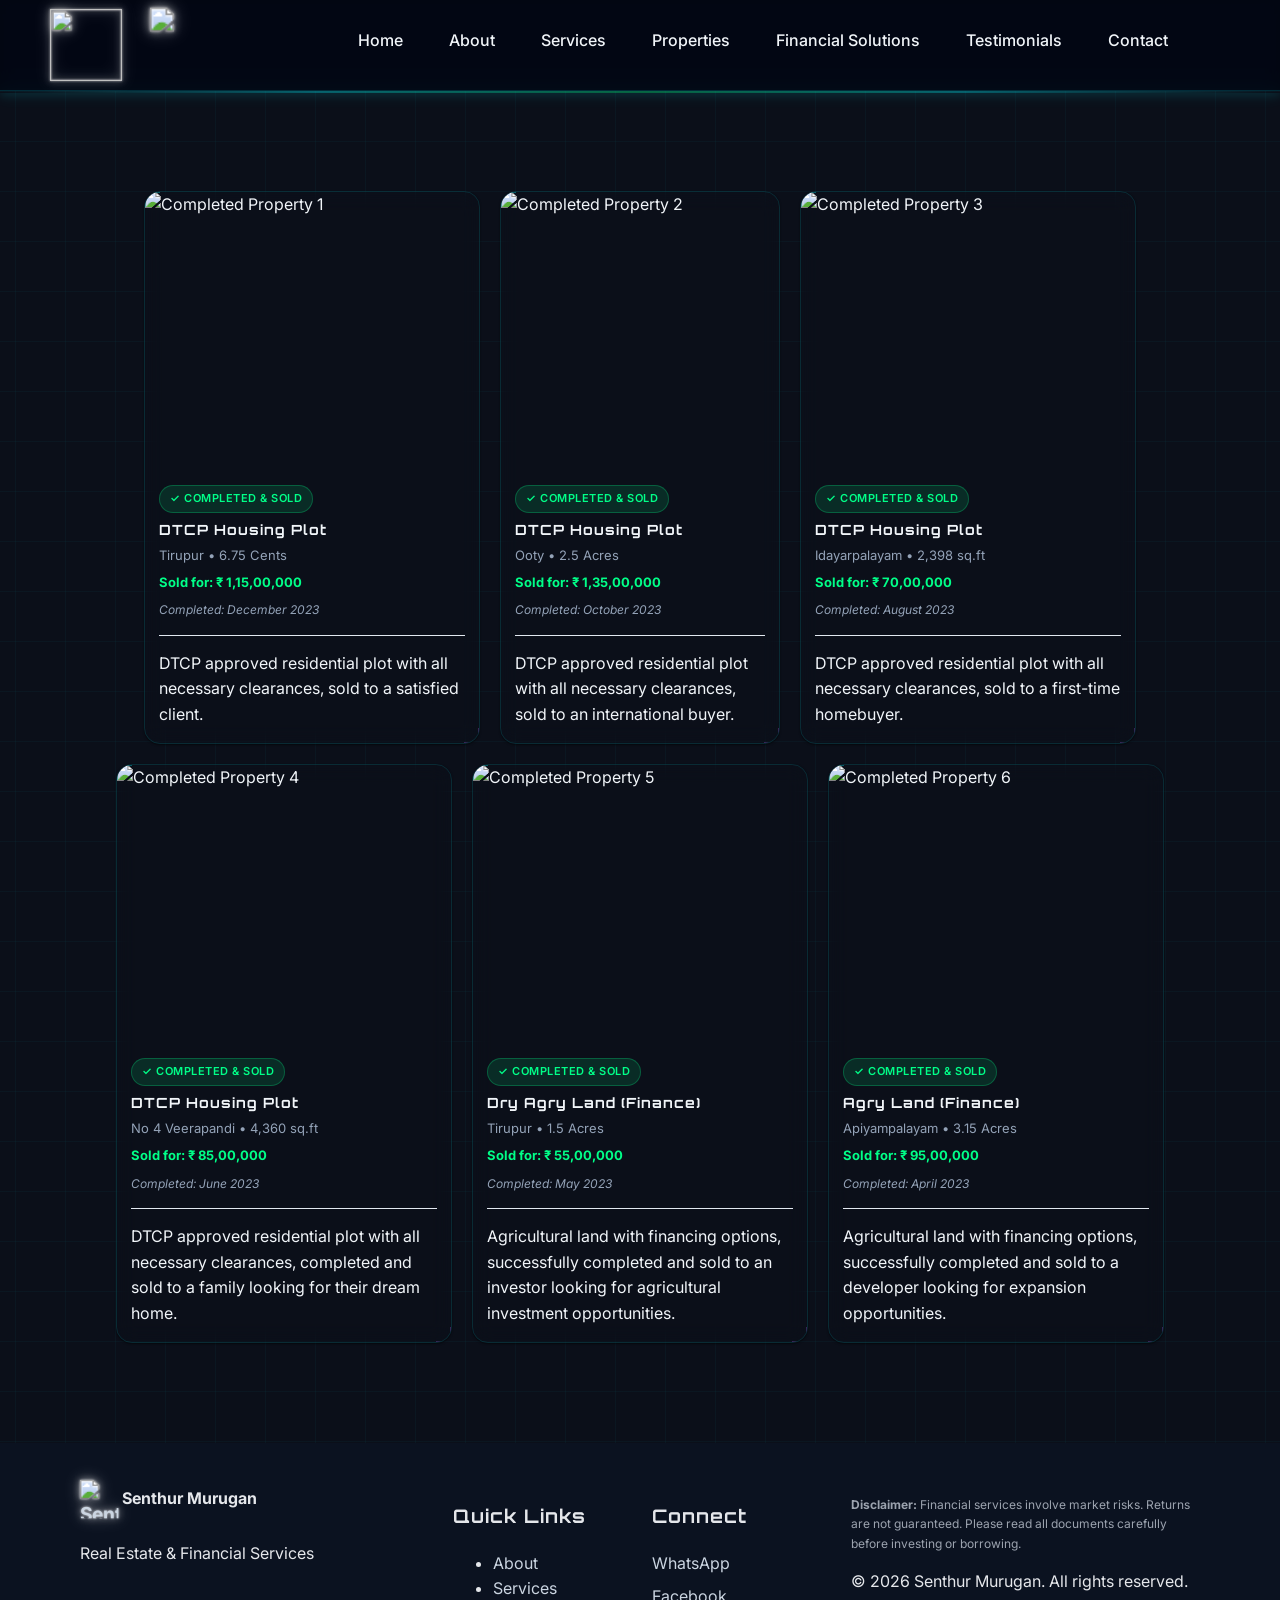
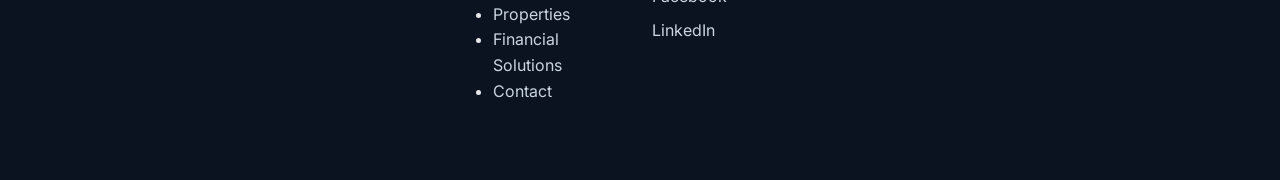
==== commit 711d1a87: "Upgrade website with premium futuristic styling (Obsidian Dark Theme, Bento Grids, Particle Canvas, " ====
--- a/completed-properties.html
+++ b/completed-properties.html
@@ -23,7 +23,7 @@
     <link rel="icon" href="assets/images/logo.svg" type="image/svg+xml" />
     <link rel="preconnect" href="https://fonts.googleapis.com" />
     <link rel="preconnect" href="https://fonts.gstatic.com" crossorigin />
-    <link href="https://fonts.googleapis.com/css2?family=Inter:wght@300;400;500;600;700&family=Merriweather:wght@400;700&display=swap" rel="stylesheet" />
+    <link href="https://fonts.googleapis.com/css2?family=Inter:wght@300;400;500;600;700&family=Merriweather:wght@400;700&family=Orbitron:wght@400;500;700;800;900&display=swap" rel="stylesheet" />
     <link rel="stylesheet" href="assets/css/styles.css" />
     <link rel="canonical" href="https://senthurmurugan.com/completed-properties.html" />
     <link rel="preload" href="assets/images/wall.webp" as="image" />
@@ -69,7 +69,7 @@
       
 
       <!-- Completed Properties Grid -->
-      <section class="section completed-properties" style="position: relative; min-height: 100vh; overflow: hidden; background-image: url('assets/images/about.jpg'); background-size: cover; background-position: center; background-repeat: no-repeat;">
+      <section class="section completed-properties grid-bg-overlay laser-scan-container">
         <div class="container">
           <div class="properties-grid completed-properties">
             <article class="property-card reveal-on-scroll">
--- a/assets/css/styles.css
+++ b/assets/css/styles.css
@@ -1,21 +1,23 @@
 /* Root theme */
 :root {
-  --color-primary: #0b3d91; /* deep blue */
-  --color-accent: #1b9e77; /* green */
-  --color-text: #0f172a;
-  --color-muted: #64748b;
-  --color-bg: #ffffff;
-  --color-surface: #f8fafc;
-  --radius: 14px;
-  --shadow-sm: 0 1px 2px rgba(0, 0, 0, 0.06);
-  --shadow-md: 0 10px 20px rgba(2, 12, 27, 0.08);
-  --shadow-lg: 0 24px 48px rgba(2, 12, 27, 0.12);
+  --color-primary: #00f2fe; /* glowing cyber cyan */
+  --color-accent: #00ff88; /* neon emerald */
+  --color-secondary: #9d4edd; /* neon violet */
+  --color-text: #f1f5f9; /* slate 100 - bright text */
+  --color-muted: #94a3b8; /* slate 400 - secondary text */
+  --color-bg: #030712; /* deep space obsidian */
+  --color-surface: #0b0f19; /* dark dashboard surface */
+  --color-card-bg: rgba(15, 23, 42, 0.55); /* semi-transparent glass card */
+  --radius: 16px;
+  --shadow-sm: 0 1px 2px rgba(0, 0, 0, 0.5);
+  --shadow-md: 0 10px 30px rgba(0, 242, 254, 0.06);
+  --shadow-lg: 0 20px 50px rgba(157, 78, 221, 0.12);
 
   /* Header theme (editable) */
-  --header-bg: #050505ee;
-  --header-fg: #c7cbcf;
-  --header-border: rgba(223, 10, 10, 0.267);
-  --header-toggle-border: rgba(223, 10, 10, 0.267);
+  --header-bg: rgba(3, 7, 18, 0.75);
+  --header-fg: #f1f5f9;
+  --header-border: rgba(0, 242, 254, 0.15);
+  --header-toggle-border: rgba(0, 242, 254, 0.3);
 }
 
 /* Base */
@@ -295,7 +297,9 @@
 
 /* Light blue gradient background for About container */
 .about .container.grid-2 {
-  background: linear-gradient(135deg, rgba(59, 130, 246, 0.10), rgba(147, 197, 253, 0.20));
+  background: linear-gradient(135deg, rgba(0, 242, 254, 0.05), rgba(157, 78, 221, 0.08)) !important;
+  border: 1px solid rgba(0, 242, 254, 0.1) !important;
+  box-shadow: 0 20px 40px rgba(0, 0, 0, 0.5) !important;
   border-radius: var(--radius);
   position: relative;
   z-index: 1;
@@ -910,7 +914,7 @@
   position: relative;
   min-height: 100vh;
   overflow: hidden;
-  background-image: url('../images/about.jpg');
+  background-image: linear-gradient(rgba(3, 7, 18, 0.85), rgba(3, 7, 18, 0.92)), url('../images/about.jpg') !important;
   background-size: cover;
   background-position: center;
   background-repeat: no-repeat;
@@ -964,14 +968,15 @@
 .about-card p,
 .service-card p,
 .financial-card p {
-  color: white !important;
+  color: #eaebea !important;
 }
 
 /* Card headings color - dark blue */
 .about-card h3,
 .service-card h3,
 .financial-card h3 {
-  color: #0b3d91 !important;
+  color: var(--color-primary) !important;
+  text-shadow: 0 0 10px rgba(0, 242, 254, 0.3);
 }
 
 /* Navigation button animations - Dynamic style */
@@ -1080,32 +1085,57 @@
   align-items: center;
   justify-content: center;
   gap: 8px;
-  padding: 12px 18px;
-  border-radius: 12px;
-  border: 1px solid transparent;
+  padding: 14px 28px;
+  border-radius: 30px;
   font-weight: 600;
   text-decoration: none;
   cursor: pointer;
+  position: relative;
+  overflow: hidden;
+  transition: transform 0.2s cubic-bezier(0.25, 1, 0.5, 1), box-shadow 0.3s ease, border-color 0.3s ease;
+  z-index: 1;
+}
+
+.btn::before {
+  content: '';
+  position: absolute;
+  top: 50%;
+  left: 50%;
+  width: 300%;
+  height: 300%;
+  background: radial-gradient(circle, var(--color-primary), var(--color-secondary), transparent 60%);
+  transition: transform 0.5s ease;
+  transform: translate(-50%, -50%) scale(0);
+  z-index: -1;
+  border-radius: 50%;
+}
+
+.btn:hover::before {
+  transform: translate(-50%, -50%) scale(1);
 }
 
 .btn-primary {
-  background: var(--color-primary);
-  color: #fff;
+  background: linear-gradient(135deg, var(--color-primary), var(--color-secondary));
+  color: #030712 !important;
+  border: none;
+  box-shadow: 0 0 15px rgba(0, 242, 254, 0.3);
 }
 
 .btn-primary:hover {
-  filter: brightness(1.07);
+  box-shadow: 0 0 25px rgba(0, 242, 254, 0.5), 0 0 40px rgba(157, 78, 221, 0.3);
+  color: #ffffff !important;
 }
 
 .btn-outline {
-  background: #fff;
-  border-color: rgba(15, 23, 42, 0.18);
-  color: var(--color-text);
+  background: transparent;
+  color: var(--color-primary) !important;
+  border: 1px solid rgba(0, 242, 254, 0.4);
 }
 
 .btn-outline:hover {
   border-color: var(--color-primary);
-  color: var(--color-primary);
+  box-shadow: 0 0 20px rgba(0, 242, 254, 0.25);
+  color: #ffffff !important;
 }
 
 /* Utility: shift element 200px to the right */
@@ -2082,4 +2112,338 @@
   }
 }
 
-
+/* ==========================================================================
+   FUTURISTIC STYLING ADDITIONS (HUD, Blueprint Grid, Bento, Cyber-accents)
+   ========================================================================== */
+
+/* Typography */
+h1, h2, h3, .section-title {
+  font-family: 'Orbitron', 'Inter', sans-serif !important;
+  letter-spacing: 1px;
+}
+
+/* Digital Blueprint Grid Backdrop */
+.grid-bg-overlay {
+  background-image: 
+    linear-gradient(rgba(0, 242, 254, 0.035) 1px, transparent 1px),
+    linear-gradient(90deg, rgba(0, 242, 254, 0.035) 1px, transparent 1px);
+  background-size: 50px 50px;
+  background-position: center top;
+}
+
+/* Scanning Laser Line */
+.laser-scan-container {
+  position: relative;
+}
+.laser-scan-container::after {
+  content: '';
+  position: absolute;
+  top: 0;
+  left: 0;
+  width: 100%;
+  height: 2px;
+  background: linear-gradient(90deg, transparent, var(--color-primary), var(--color-accent), var(--color-primary), transparent);
+  box-shadow: 0 0 8px var(--color-primary), 0 0 15px var(--color-primary);
+  opacity: 0.35;
+  animation: laserScan 8s linear infinite;
+  pointer-events: none;
+  z-index: 2;
+}
+
+@keyframes laserScan {
+  0% { top: 0%; opacity: 0; }
+  5% { opacity: 0.35; }
+  95% { opacity: 0.35; }
+  100% { top: 100%; opacity: 0; }
+}
+
+/* HUD Glassmorphism Cards */
+.hud-card, .about-card, .service-card, .property-card, .financial-card, .testimonial {
+  background: radial-gradient(
+    600px circle at var(--mouse-x, 0px) var(--mouse-y, 0px),
+    rgba(0, 242, 254, 0.08),
+    transparent 40%
+  ), var(--color-card-bg) !important;
+  backdrop-filter: blur(12px);
+  -webkit-backdrop-filter: blur(12px);
+  border: 1px solid rgba(0, 242, 254, 0.12) !important;
+  position: relative;
+  overflow: hidden;
+  transition: border-color 0.3s ease, box-shadow 0.3s ease, transform 0.3s cubic-bezier(0.25, 0.8, 0.25, 1);
+  box-shadow: var(--shadow-sm);
+  color: var(--color-text);
+  border-radius: var(--radius);
+}
+
+/* HUD Corner Brackets */
+.hud-card::before, .hud-card::after,
+.about-card::before, .about-card::after,
+.service-card::before, .service-card::after,
+.property-card::before, .property-card::after,
+.financial-card::before, .financial-card::after {
+  content: '';
+  position: absolute;
+  width: 14px;
+  height: 14px;
+  pointer-events: none;
+  transition: border-color 0.3s ease;
+}
+
+.hud-card::before, .about-card::before, .service-card::before, .property-card::before, .financial-card::before {
+  top: -1px;
+  left: -1px;
+  border-top: 2px solid rgba(0, 242, 254, 0.35);
+  border-left: 2px solid rgba(0, 242, 254, 0.35);
+}
+
+.hud-card::after, .about-card::after, .service-card::after, .property-card::after, .financial-card::after {
+  bottom: -1px;
+  right: -1px;
+  border-bottom: 2px solid rgba(157, 78, 221, 0.35);
+  border-right: 2px solid rgba(157, 78, 221, 0.35);
+}
+
+/* HUD Card Hover Effects */
+.hud-card:hover, .about-card:hover, .service-card:hover, .property-card:hover, .financial-card:hover, .testimonial:hover {
+  border-color: rgba(0, 242, 254, 0.4) !important;
+  box-shadow: 0 10px 30px rgba(0, 242, 254, 0.15), 0 0 20px rgba(157, 78, 221, 0.08) !important;
+  transform: translateY(-5px);
+}
+
+.hud-card:hover::before, .about-card:hover::before, .service-card:hover::before, .property-card:hover::before, .financial-card:hover::before {
+  border-color: var(--color-primary);
+}
+
+.hud-card:hover::after, .about-card:hover::after, .service-card:hover::after, .property-card:hover::after, .financial-card:hover::after {
+  border-color: var(--color-secondary);
+}
+
+/* Specific overrides for HUD Property cards */
+.property-card {
+  background: var(--color-card-bg) !important;
+}
+
+.property-body h3 {
+  color: var(--color-text) !important;
+}
+
+.property-meta {
+  color: var(--color-muted) !important;
+}
+
+.property-price {
+  color: var(--color-accent) !important;
+}
+
+.completion-date {
+  color: var(--color-muted) !important;
+  font-size: 12px;
+}
+
+.property-description p {
+  color: var(--color-text) !important;
+}
+
+.property-status.completed {
+  background: rgba(0, 255, 136, 0.12) !important;
+  color: var(--color-accent) !important;
+  border: 1px solid rgba(0, 255, 136, 0.25);
+  padding: 4px 10px;
+  border-radius: 20px;
+  font-size: 11px;
+  font-weight: 600;
+  display: inline-block;
+  margin-bottom: 8px;
+}
+
+/* ASYMMETRIC BENTO GRIDS */
+
+/* About Section Bento Grid */
+.about-cards {
+  display: grid;
+  grid-template-columns: repeat(3, 1fr) !important;
+  gap: 22px !important;
+  margin-top: 30px !important;
+  transform: translateX(-100px) !important;
+}
+
+.about-card:nth-child(1) {
+  grid-column: span 2 !important;
+}
+
+.about-card:nth-child(2) {
+  grid-column: span 1 !important;
+}
+
+.about-card:nth-child(3) {
+  grid-column: span 3 !important;
+}
+
+/* Financial Solutions Section Bento Grid */
+.financial-grid {
+  display: grid;
+  grid-template-columns: repeat(3, 1fr) !important;
+  gap: 24px !important;
+}
+
+.financial-card:nth-child(1) {
+  grid-column: span 2 !important;
+}
+
+.financial-card:nth-child(2) {
+  grid-column: span 1 !important;
+}
+
+.financial-card:nth-child(3) {
+  grid-column: span 3 !important;
+}
+
+/* Particle Canvas Backdrop styling */
+#hero-particle-canvas {
+  position: absolute;
+  top: 0;
+  left: 0;
+  width: 100%;
+  height: 100%;
+  pointer-events: none;
+  z-index: 0;
+}
+
+.hero-inner {
+  position: relative;
+  z-index: 1;
+}
+
+/* Glassmorphism Enquiry Modal Custom styling */
+.enquiry-modal {
+  background: rgba(10, 15, 30, 0.7) !important;
+  backdrop-filter: blur(25px) !important;
+  -webkit-backdrop-filter: blur(25px) !important;
+  border: 1px solid rgba(0, 242, 254, 0.2) !important;
+  color: var(--color-text) !important;
+}
+
+.choice-card {
+  background: rgba(15, 23, 42, 0.4) !important;
+  border: 2px solid rgba(0, 242, 254, 0.1) !important;
+  transition: all 0.3s cubic-bezier(0.25, 0.8, 0.25, 1) !important;
+}
+
+.choice-title {
+  color: var(--color-text) !important;
+}
+
+.choice-desc {
+  color: var(--color-muted) !important;
+}
+
+.modal-header h3 {
+  color: var(--color-primary) !important;
+  text-shadow: 0 0 10px rgba(0, 242, 254, 0.3);
+}
+
+.enquiry-sub {
+  color: var(--color-muted) !important;
+}
+
+.wa-choice:hover {
+  background: rgba(37, 211, 102, 0.08) !important;
+  border-color: #25D366 !important;
+  box-shadow: 0 8px 25px rgba(37, 211, 102, 0.2) !important;
+}
+
+.email-choice:hover {
+  background: rgba(0, 242, 254, 0.08) !important;
+  border-color: var(--color-primary) !important;
+  box-shadow: 0 8px 25px rgba(0, 242, 254, 0.2) !important;
+}
+
+/* Glassmorphism Form elements styling */
+.form-field input,
+.form-field textarea {
+  background: rgba(15, 23, 42, 0.45) !important;
+  border: 1px solid rgba(0, 242, 254, 0.15) !important;
+  color: var(--color-text) !important;
+  transition: border-color 0.3s ease, box-shadow 0.3s ease;
+}
+
+.form-field input:focus,
+.form-field textarea:focus {
+  border-color: var(--color-primary) !important;
+  box-shadow: 0 0 12px rgba(0, 242, 254, 0.3) !important;
+  outline: none;
+}
+
+.form-field label {
+  color: var(--color-muted);
+  font-weight: 500;
+}
+
+/* Interactive properties tabs outline styling */
+.properties-tabs .btn-outline {
+  background: rgba(15, 23, 42, 0.4) !important;
+  border: 1px solid rgba(0, 242, 254, 0.2) !important;
+  color: var(--color-primary) !important;
+}
+
+.properties-tabs .btn-outline:hover,
+.properties-tabs .btn-outline.active {
+  background: var(--color-primary) !important;
+  color: #030712 !important;
+  border-color: var(--color-primary) !important;
+  box-shadow: 0 0 15px rgba(0, 242, 254, 0.45) !important;
+}
+
+/* Success popup visual override */
+.success-popup {
+  background: rgba(10, 15, 30, 0.8) !important;
+  backdrop-filter: blur(20px) !important;
+  -webkit-backdrop-filter: blur(20px) !important;
+  border: 1.5px solid var(--color-accent) !important;
+  color: var(--color-text) !important;
+  box-shadow: 0 20px 50px rgba(0, 255, 136, 0.2) !important;
+}
+
+.success-popup h3 {
+  color: var(--color-accent) !important;
+  text-shadow: 0 0 8px rgba(0, 255, 136, 0.3);
+}
+
+.success-popup p {
+  color: #e2e8f0 !important;
+}
+
+.success-popup button {
+  background: var(--color-accent) !important;
+  color: #030712 !important;
+  font-weight: 600 !important;
+  border-radius: 20px !important;
+}
+
+.success-popup button:hover {
+  background: #00e676 !important;
+  box-shadow: 0 0 15px rgba(0, 255, 136, 0.4) !important;
+}
+
+/* Navigation menu fixes */
+.site-header .nav-list a {
+  border: none !important;
+  background: transparent !important;
+  box-shadow: none !important;
+  padding: 8px 12px !important;
+  transition: color 0.3s ease, text-shadow 0.3s ease !important;
+}
+
+.site-header .nav-list a::before,
+.site-header .nav-list a::after {
+  display: none !important;
+}
+
+.site-header .nav-list a:hover {
+  color: var(--color-primary) !important;
+  text-shadow: 0 0 8px rgba(0, 242, 254, 0.5) !important;
+  transform: none !important;
+}
+
+
+
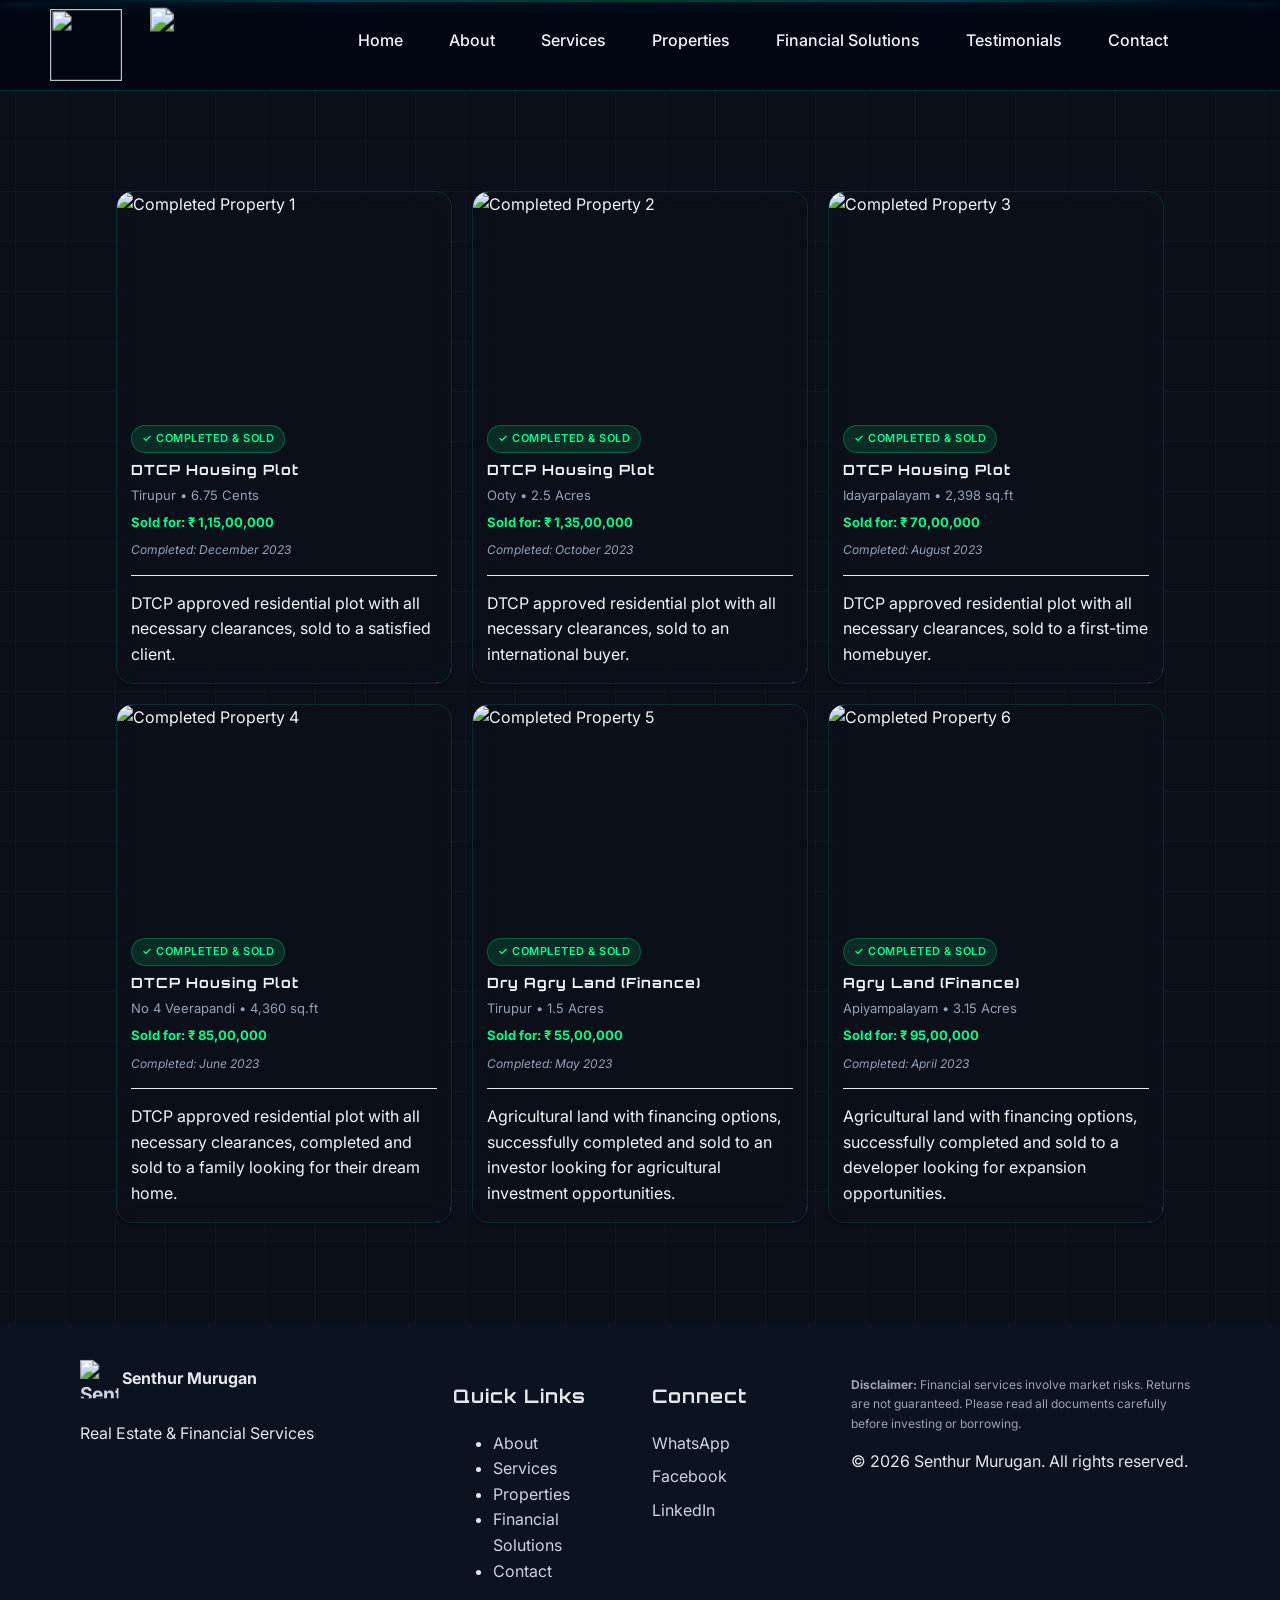
==== commit c45fe2b7: "feat: migrate site to senthurmurugan.com, add property filtering, and implement property enquiry mod" ====
--- a/completed-properties.html
+++ b/completed-properties.html
@@ -11,7 +11,7 @@
     <meta property="og:title" content="Completed Properties - Building Wealth Through Property & Finance" />
     <meta property="og:description" content="Explore our completed properties portfolio. View successfully sold and completed real estate projects." />
     <meta property="og:type" content="website" />
-    <meta property="og:url" content="https://senthurmurugan.com/completed-properties.html" />
+    <meta property="og:url" content="https://home.multitoolszone.fun/completed-properties.html" />
     <meta property="og:image" content="assets/images/logo.svg" />
 
     <!-- Twitter Card -->
@@ -25,7 +25,7 @@
     <link rel="preconnect" href="https://fonts.gstatic.com" crossorigin />
     <link href="https://fonts.googleapis.com/css2?family=Inter:wght@300;400;500;600;700&family=Merriweather:wght@400;700&family=Orbitron:wght@400;500;700;800;900&display=swap" rel="stylesheet" />
     <link rel="stylesheet" href="assets/css/styles.css" />
-    <link rel="canonical" href="https://senthurmurugan.com/completed-properties.html" />
+    <link rel="canonical" href="https://home.multitoolszone.fun/completed-properties.html" />
     <link rel="preload" href="assets/images/wall.webp" as="image" />
 
     <script type="application/ld+json">
@@ -34,7 +34,7 @@
         "@type": "WebPage",
         "name": "Completed Properties",
         "description": "Completed properties portfolio showcasing successfully sold and completed real estate projects.",
-        "url": "https://senthurmurugan.com/completed-properties.html"
+        "url": "https://home.multitoolszone.fun/completed-properties.html"
       }
     </script>
   </head>
--- a/assets/css/styles.css
+++ b/assets/css/styles.css
@@ -1,13 +1,21 @@
 /* Root theme */
 :root {
-  --color-primary: #00f2fe; /* glowing cyber cyan */
-  --color-accent: #00ff88; /* neon emerald */
-  --color-secondary: #9d4edd; /* neon violet */
-  --color-text: #f1f5f9; /* slate 100 - bright text */
-  --color-muted: #94a3b8; /* slate 400 - secondary text */
-  --color-bg: #030712; /* deep space obsidian */
-  --color-surface: #0b0f19; /* dark dashboard surface */
-  --color-card-bg: rgba(15, 23, 42, 0.55); /* semi-transparent glass card */
+  --color-primary: #00f2fe;
+  /* glowing cyber cyan */
+  --color-accent: #00ff88;
+  /* neon emerald */
+  --color-secondary: #9d4edd;
+  /* neon violet */
+  --color-text: #f1f5f9;
+  /* slate 100 - bright text */
+  --color-muted: #94a3b8;
+  /* slate 400 - secondary text */
+  --color-bg: #030712;
+  /* deep space obsidian */
+  --color-surface: #0b0f19;
+  /* dark dashboard surface */
+  --color-card-bg: rgba(15, 23, 42, 0.55);
+  /* semi-transparent glass card */
   --radius: 16px;
   --shadow-sm: 0 1px 2px rgba(0, 0, 0, 0.5);
   --shadow-md: 0 10px 30px rgba(0, 242, 254, 0.06);
@@ -57,7 +65,7 @@
   margin: 0 0 24px;
   font-size: 32px;
   line-height: 1.25;
-  transform: translateX(450px) translateY(-30px); 
+  transform: translateX(450px) translateY(-30px);
 }
 
 /* Header / Nav */
@@ -78,7 +86,7 @@
   height: 90px;
   width: 100%;
   margin: 0;
-  
+
 }
 
 .brand {
@@ -106,24 +114,32 @@
 /* Shift header brand images (logo and SMname) 20px right without affecting layout */
 .site-header .brand img {
   transform: translateX(50px);
-    transform-origin: left center;
+  transform-origin: left center;
 }
 
 /* Scale logo.svg by 20% everywhere without affecting layout */
 img[src$="logo.svg"] {
   transform: scale(1.2);
   transform-origin: left center;
-  /* Subtle white glow */
-  filter: drop-shadow(0 0 1px rgba(255, 255, 255, 0.70))
-          drop-shadow(0 0 3px rgba(255, 255, 255, 0.45))
-          drop-shadow(0 0 6px rgba(255, 255, 255, 0.25));
-}
-
-/* Apply the same subtle white glow to SMname wordmark */
+  animation: slowLogoGlow 4.5s ease-in-out infinite;
+}
+
+/* Apply the same slow breathing glow to SMname wordmark */
 img[src$="SMname.png"] {
-  filter: drop-shadow(0 0 1px rgba(255, 255, 255, 0.70))
-          drop-shadow(0 0 3px rgba(255, 255, 255, 0.45))
-          drop-shadow(0 0 6px rgba(255, 255, 255, 0.25));
+  animation: slowLogoGlow 4.5s ease-in-out infinite;
+}
+
+/* Slow, premium breathing glow animation for logo & wordmark */
+@keyframes slowLogoGlow {
+
+  0%,
+  100% {
+    filter: drop-shadow(0 0 2px rgba(0, 242, 254, 0.55)) drop-shadow(0 0 5px rgba(0, 242, 254, 0.25));
+  }
+
+  50% {
+    filter: drop-shadow(0 0 5px rgba(0, 242, 254, 0.85)) drop-shadow(0 0 12px rgba(0, 242, 254, 0.55)) drop-shadow(0 0 20px rgba(0, 242, 254, 0.25));
+  }
 }
 
 /* In header, keep the 50px right shift and scale only the logo.svg */
@@ -229,18 +245,22 @@
 .hero-copy h1 {
   color: #ffffff;
 }
+
 .hero-copy .tagline {
   color: #ffffff;
   margin-top: -50px;
 }
+
 .hero-copy .btn-primary {
   color: #ffffff;
 }
+
 .hero-copy .btn-outline {
   color: #ffffff;
   background: transparent;
   border-color: rgba(255, 255, 255, 0.85);
 }
+
 .hero-copy .btn-outline:hover {
   color: #ffffff;
   background: rgba(255, 255, 255, 0.08);
@@ -306,27 +326,38 @@
   width: 100%;
   min-height: 100vh;
   align-items: center;
-  margin-top: -150px;
+  margin-top: -120px;
 }
 
 /* About background video layering */
 .about {
   position: relative;
   min-height: 100vh;
-  overflow: hidden;
-}
+  overflow: visible;
+}
+
 .about-video-bg {
   position: absolute;
   inset: 0;
   z-index: 0;
   pointer-events: none;
 }
+
+.about-video-bg::after {
+  content: '';
+  position: absolute;
+  inset: 0;
+  background: linear-gradient(rgba(3, 7, 18, 0.85), rgba(3, 7, 18, 0.92));
+  z-index: 1;
+}
+
 .about-video-bg img,
 .about-video-bg video {
   width: 100%;
   height: 100%;
   object-fit: cover;
-
+  position: relative;
+  z-index: 0;
 }
 
 .about-cards {
@@ -334,20 +365,21 @@
   grid-template-columns: repeat(3, 1fr);
   gap: 16px;
   margin-top: 8px;
-    transform: translateX(-100px);
+  transform: translateX(-100px);
 }
 
 /* Shift only the About Us heading 100px left */
 .about .about-copy h2 {
-  color: #18bb4e;
-  text-shadow: 1px 0 0 rgba(15, 23, 42, 0.8), -1px 0 0 rgba(15, 23, 42, 0.8), 0 1px 0 rgba(15, 23, 42, 0.8), 0 -1px 0 rgba(15, 23, 42, 0.8);
+  color: var(--color-primary) !important;
+  text-shadow: 0 0 10px rgba(0, 242, 254, 0.45) !important;
   margin-left: -100px;
 }
 
 /* Shift only the top-level About description paragraph 100px left */
-.about .about-copy > p {
-  color: #d89cae;
-  margin-left: -100px; margin-right: 110px;
+.about .about-copy>p {
+  color: var(--color-text) !important;
+  margin-left: -100px;
+  margin-right: 110px;
 }
 
 .about .about-media img {
@@ -362,7 +394,7 @@
   border-radius: var(--radius);
   background: #92a2cf31;
   box-shadow: var(--shadow-sm);
-  
+
 }
 
 /* Services */
@@ -381,7 +413,7 @@
   gap: 10px;
   width: auto;
   height: auto;
-  transform:translateX(100%);
+  transform: translateX(100%);
   margin: 0 auto;
 }
 
@@ -418,7 +450,7 @@
 .services-illustration .finance-image {
   position: static;
   width: 100%;
-  transform:translateY(60px) translateX(-200px);
+  transform: translateY(60px) translateX(-200px);
 }
 
 /* Prevent the services grid from being shifted when inside the new layout */
@@ -483,8 +515,13 @@
 }
 
 @keyframes cinematicScroll {
-  0% { transform: rotateX(8deg) translateY(60%) translateZ(0); }
-  100% { transform: rotateX(8deg) translateY(-120%) translateZ(0); }
+  0% {
+    transform: rotateX(8deg) translateY(60%) translateZ(0);
+  }
+
+  100% {
+    transform: rotateX(8deg) translateY(-120%) translateZ(0);
+  }
 }
 
 /* Properties */
@@ -510,14 +547,16 @@
 /* Pin the first property to the left edge under the logo on desktop */
 .properties-grid .align-under-logo {
   justify-self: start;
-  margin-left: -340px; margin-right: 280px;
-  translate: 20px; 
+  margin-left: -340px;
+  margin-right: 280px;
+  translate: 20px;
 }
 
 /* Set 10px gap between Property 1 and Property 2 */
 .properties-grid .property-card:nth-child(2) {
   margin-left: -125px;
 }
+
 /* Set 10px gap between Property 1 and Property 2 */
 .properties-grid .property-card:nth-child(3) {
   margin-left: -390px;
@@ -527,6 +566,7 @@
 .properties-grid .property-card:nth-child(4) {
   margin-left: -655px;
 }
+
 @media (max-width: 960px) {
   .properties-grid .align-under-logo {
     margin-left: 0;
@@ -548,7 +588,7 @@
   -webkit-text-fill-color: transparent;
   background-clip: text;
   animation: futuristicGlow 3s ease-in-out infinite, gradientShift 4s ease-in-out infinite;
-  text-shadow: 
+  text-shadow:
     0 0 5px rgba(0, 212, 255, 0.8),
     0 0 10px rgba(0, 212, 255, 0.6),
     0 0 15px rgba(0, 212, 255, 0.4);
@@ -567,19 +607,25 @@
 }
 
 @keyframes futuristicGlow {
-  0%, 100% { 
+
+  0%,
+  100% {
     filter: brightness(1) contrast(1);
   }
-  50% { 
+
+  50% {
     filter: brightness(1.2) contrast(1.1);
   }
 }
 
 @keyframes gradientShift {
-  0%, 100% { 
+
+  0%,
+  100% {
     background-position: 0% 50%;
   }
-  50% { 
+
+  50% {
     background-position: 100% 50%;
   }
 }
@@ -621,6 +667,7 @@
   margin: 0 0 8px;
   font-size: 13px;
 }
+
 /* Smooth zoom animation for highlighted price */
 .zoom-price {
   display: inline-block;
@@ -629,9 +676,17 @@
 }
 
 @keyframes zoomPulse {
-  0% { transform: scale(1); }
-  50% { transform: scale(1.14); }
-  100% { transform: scale(1); }
+  0% {
+    transform: scale(1);
+  }
+
+  50% {
+    transform: scale(1.14);
+  }
+
+  100% {
+    transform: scale(1);
+  }
 }
 
 .property-actions {
@@ -643,28 +698,61 @@
 .properties-grid .property-card:nth-child(1) {
   justify-self: start;
   width: 280px;
+  transform: translateY(12px);
+}
+
+.properties-grid .property-card:nth-child(1).is-visible {
   transform: translateY(-50px);
 }
 
 /* Property 2 - Left center position */
-.properties-grid .property-card:nth-child(2).reveal-on-scroll.is-visible {
+.properties-grid .property-card:nth-child(2) {
   justify-self: start;
+  width: 280px;
+  transform: translateX(-180px) translateY(12px);
+}
+
+.properties-grid .property-card:nth-child(2).is-visible {
   transform: translateX(-180px) translateY(-50px);
-  width: 280px;
 }
 
 /* Property 3 - Right center position */
 .properties-grid .property-card:nth-child(3) {
   justify-self: start;
+  width: 280px;
+  transform: translateX(100px) translateY(12px);
+}
+
+.properties-grid .property-card:nth-child(3).is-visible {
   transform: translateX(100px) translateY(-50px);
-  width: 280px;
 }
 
 /* Property 4 - Rightmost position */
 .properties-grid .property-card:nth-child(4) {
   justify-self: start;
+  width: 280px;
+  transform: translateX(380px) translateY(12px);
+}
+
+.properties-grid .property-card:nth-child(4).is-visible {
   transform: translateX(380px) translateY(-50px);
-  width: 280px;
+}
+
+/* Preserve translateX and add hover lift for nth-child properties on desktop */
+.properties-grid .property-card:nth-child(1):hover {
+  transform: translateY(-56px) !important;
+}
+
+.properties-grid .property-card:nth-child(2):hover {
+  transform: translateX(-180px) translateY(-56px) !important;
+}
+
+.properties-grid .property-card:nth-child(3):hover {
+  transform: translateX(100px) translateY(-56px) !important;
+}
+
+.properties-grid .property-card:nth-child(4):hover {
+  transform: translateX(380px) translateY(-56px) !important;
 }
 
 .properties-grid .property-card:nth-child(5) {
@@ -714,6 +802,7 @@
   transform-origin: top left;
   justify-self: start;
 }
+
 /* Completed Properties Tab - All properties in single line */
 .properties-grid.completed-properties {
   display: flex;
@@ -802,7 +891,7 @@
 
 .testimonials-grid {
   display: grid;
-  grid-template-columns: repeat(3, 1fr);
+  grid-template-columns: repeat(auto-fit, minmax(260px, 1fr));
   gap: 24px;
 }
 
@@ -860,7 +949,8 @@
   border-radius: var(--radius);
   border: 1px solid rgba(15, 23, 42, 0.06);
   box-shadow: var(--shadow-sm);
-  padding: 20px;width: auto;
+  padding: 20px;
+  width: auto;
   margin-top: -40px;
 }
 
@@ -906,6 +996,7 @@
 }
 
 /* Make key sections full-height with shared background image */
+.about,
 .services,
 .properties,
 .financial,
@@ -937,7 +1028,7 @@
 
 /* Testimonials content styling */
 .testimonials .testimonial blockquote {
-  color: white; 
+  color: white;
 }
 
 .testimonials .testimonial figcaption {
@@ -945,7 +1036,7 @@
 }
 
 /* About section main paragraph styling */
-.about .about-copy > p {
+.about .about-copy>p {
   color: #eaebea;
 }
 
@@ -1143,14 +1234,14 @@
   margin-left: 900px;
   width: 250px;
   background-color: #367fdf;
-  transform: translateY(-70px); 
+  transform: translateY(-70px);
 }
 
 /* Utility: shift element 50px to the left */
 .shift-left-50 {
   margin-left: -50px;
   background-color: #1b9e77;
-  transform: translateY(-20px);   
+  transform: translateY(-20px);
 }
 
 /* Interactive Property Filter Tabs */
@@ -1322,10 +1413,12 @@
 .wa-choice {
   border-color: rgba(37, 211, 102, 0.15);
 }
+
 .wa-choice .choice-icon {
   background: rgba(37, 211, 102, 0.1);
   color: #25D366;
 }
+
 .wa-choice:hover {
   background: rgba(37, 211, 102, 0.05);
   border-color: #25D366;
@@ -1337,10 +1430,12 @@
 .email-choice {
   border-color: rgba(11, 61, 145, 0.15);
 }
+
 .email-choice .choice-icon {
   background: rgba(11, 61, 145, 0.1);
   color: var(--color-primary);
 }
+
 .email-choice:hover {
   background: rgba(11, 61, 145, 0.05);
   border-color: var(--color-primary);
@@ -1362,13 +1457,28 @@
   display: inline-flex;
   align-items: center;
   justify-content: center;
-  font-weight: 800;
   text-decoration: none;
-  box-shadow: var(--shadow-lg);
+  box-shadow: 0 0 15px rgba(0, 255, 136, 0.4);
+  animation: floatingWaGlow 3s ease-in-out infinite;
+  transition: transform 0.2s cubic-bezier(0.25, 1, 0.5, 1), background-color 0.3s ease;
+  z-index: 999;
 }
 
 .floating-wa:hover {
   filter: brightness(1.06);
+  transform: scale(1.1) rotate(5deg);
+}
+
+@keyframes floatingWaGlow {
+
+  0%,
+  100% {
+    box-shadow: 0 0 12px rgba(0, 255, 136, 0.35);
+  }
+
+  50% {
+    box-shadow: 0 0 25px rgba(0, 255, 136, 0.65), 0 0 10px rgba(0, 255, 136, 0.2);
+  }
 }
 
 /* Scroll reveal */
@@ -1383,12 +1493,13 @@
   transform: translateY(0);
 }
 
-/* Swipe-from-right animation helper for reveal-on-scroll */
+/* Swipe-from-right animation helper for reveal-on-scroll - updated to vertical reveal to prevent right-to-left horizontal jump */
 .reveal-on-scroll.from-right {
-  transform: translateX(60px);
-}
+  transform: translateY(12px);
+}
+
 .reveal-on-scroll.from-right.is-visible {
-  transform: translateX(0);
+  transform: translateY(0);
 }
 
 /* Completed Properties Page Styles */
@@ -1549,17 +1660,17 @@
 }
 
 /* Properties CTA Section */
-  .properties-cta {
-    margin-top: 20px;
-    text-align: center;
-    padding: 10px;
-    background: var(transparent);
-    border-radius: var(transparent);
-    box-shadow: var(transparent);
-    width: 600px; 
-    transform: translateY(-200px) translateX(900px); 
-    height: 100px;
-  }
+.properties-cta {
+  margin-top: 20px;
+  text-align: center;
+  padding: 10px;
+  background: var(transparent);
+  border-radius: var(transparent);
+  box-shadow: var(transparent);
+  width: 600px;
+  transform: translateY(-200px) translateX(900px);
+  height: 100px;
+}
 
 .properties-cta .cta-content h3 {
   font-size: 24px;
@@ -1582,42 +1693,43 @@
 
 /* Responsive */
 @media (max-width: 960px) {
+
   /* Container adjustments */
   .container {
     width: 95%;
     padding: 0 10px;
   }
-  
+
   /* Section padding adjustments */
   .section {
     padding: 40px 0;
   }
-  
+
   /* Header adjustments */
   .nav-container {
     height: 70px;
     padding: 0 15px;
   }
-  
+
   /* Reset nav shift on mobile */
   .site-header .nav[aria-label="Main navigation"] {
     transform: none;
   }
-  
+
   /* Brand adjustments for mobile */
   .site-header .brand img[src$="logo.svg"] {
     transform: translateX(20px) scale(1);
   }
-  
+
   .site-header .brand img[src$="SMname.png"] {
     transform: translateX(40px) scale(1.2);
   }
-  
+
   /* Navigation toggle */
   .nav-toggle {
     display: inline-block;
   }
-  
+
   .nav-list {
     position: absolute;
     right: 0;
@@ -1632,92 +1744,92 @@
     display: none;
     min-width: 200px;
   }
-  
+
   .nav-list.is-open {
     display: flex;
   }
-  
+
   .nav-list a {
     padding: 10px 15px;
     border-radius: 8px;
     transition: background-color 0.2s ease;
   }
-  
+
   .nav-list a:hover {
     background-color: rgba(255, 255, 255, 0.1);
   }
-  
+
   /* Hero section mobile adjustments */
   .hero {
     padding-top: 80px;
     min-height: 80vh;
   }
-  
+
   .hero-inner {
     grid-template-columns: 1fr;
     gap: 30px;
     margin-top: 40px;
     text-align: center;
   }
-  
+
   .hero-copy {
     margin-left: 0;
     margin-top: 20px;
   }
-  
+
   .hero-copy h1 {
     font-size: 32px;
     line-height: 1.2;
   }
-  
+
   .tagline {
     font-size: 16px;
     margin: 0 0 20px;
   }
-  
+
   .hero-cta {
     flex-direction: column;
     gap: 12px;
     align-items: center;
   }
-  
+
   .hero-cta .btn {
     width: 100%;
     max-width: 280px;
     padding: 14px 20px;
   }
-  
+
   /* Hero video adjustments */
   .hero-video {
     height: 300px;
     transform: none;
     margin: 0 auto;
   }
-  
+
   /* About section mobile adjustments */
   .about .container.grid-2 {
     margin-top: -50px;
     min-height: auto;
     padding: 30px 20px;
   }
-  
+
   .grid-2 {
     grid-template-columns: 1fr;
     gap: 30px;
   }
-  
+
   .about .about-copy h2 {
     margin-left: 0;
     font-size: 28px;
     text-align: center;
   }
-  
-  .about .about-copy > p {
+
+  .about .about-copy>p {
     margin-left: 0;
     margin-right: 0;
     text-align: center;
   }
-  
+
   .about .about-media img {
     margin-left: 0;
     margin-top: 20px;
@@ -1726,69 +1838,69 @@
     margin: 0 auto;
     display: block;
   }
-  
+
   .about-cards {
-    grid-template-columns: 1fr;
-    gap: 20px;
-    transform: none;
-    margin-top: 20px;
-  }
-  
+    grid-template-columns: 1fr !important;
+    gap: 20px !important;
+    transform: none !important;
+    margin-top: 20px !important;
+  }
+
   .about-card {
     min-height: auto;
     padding: 20px;
   }
-  
+
   /* Services section mobile adjustments */
   .services .container {
     margin-top: -30px;
   }
-  
+
   .services-layout {
     grid-template-columns: 1fr;
     gap: 30px;
   }
-  
+
   .services-illustration {
     text-align: center;
   }
-  
+
   .services-illustration img[src$="service.png"] {
     width: 80%;
     transform: none;
     margin: 0 auto;
   }
-  
+
   .services-illustration .finance-image {
     transform: none;
     width: 80%;
     margin: 20px auto 0;
   }
-  
+
   .services-grid {
     transform: none;
     margin: 0;
   }
-  
+
   .service-card {
     padding: 20px;
   }
-  
+
   .cinematic-scroll {
     height: 150px;
   }
-  
+
   .cinematic-inner p {
     font-size: 14px;
     line-height: 1.7;
   }
-  
+
   /* Properties section mobile adjustments */
   .properties-grid {
     grid-template-columns: 1fr;
     gap: 20px;
   }
-  
+
   .properties-tabs {
     margin-left: 0;
     display: flex;
@@ -1796,19 +1908,19 @@
     gap: 10px;
     margin-bottom: 30px;
   }
-  
+
   .properties-tabs .btn {
     padding: 10px 16px;
     font-size: 14px;
   }
-  
+
   .properties .section-title {
     font-size: 28px;
     transform: none;
     margin-bottom: 20px;
   }
-  
-  /* Reset all property card positioning for mobile */
+
+  /* Reset all property card positioning for mobile and force vertical-only scroll reveal */
   .properties-grid .property-card,
   .properties-grid .property-card:nth-child(1),
   .properties-grid .property-card:nth-child(2),
@@ -1818,24 +1930,49 @@
   .properties-grid .property-card:nth-child(6),
   .properties-grid .property-card:nth-child(7),
   .properties-grid .property-card:nth-child(8) {
-    transform: none;
-    width: 100%;
-    justify-self: stretch;
-    grid-column: auto;
-  }
-  
+    transform: translateY(12px) !important;
+    width: 100% !important;
+    justify-self: stretch !important;
+    grid-column: auto !important;
+    margin: 0 0 20px !important;
+  }
+
+  .properties-grid .property-card.is-visible,
+  .properties-grid .property-card:nth-child(1).is-visible,
+  .properties-grid .property-card:nth-child(2).is-visible,
+  .properties-grid .property-card:nth-child(3).is-visible,
+  .properties-grid .property-card:nth-child(4).is-visible,
+  .properties-grid .property-card:nth-child(5).is-visible,
+  .properties-grid .property-card:nth-child(6).is-visible,
+  .properties-grid .property-card:nth-child(7).is-visible,
+  .properties-grid .property-card:nth-child(8).is-visible {
+    transform: translateY(0) !important;
+  }
+
+  .properties-grid .property-card:hover,
+  .properties-grid .property-card:nth-child(1):hover,
+  .properties-grid .property-card:nth-child(2):hover,
+  .properties-grid .property-card:nth-child(3):hover,
+  .properties-grid .property-card:nth-child(4):hover,
+  .properties-grid .property-card:nth-child(5):hover,
+  .properties-grid .property-card:nth-child(6):hover,
+  .properties-grid .property-card:nth-child(7):hover,
+  .properties-grid .property-card:nth-child(8):hover {
+    transform: translateY(-6px) !important;
+  }
+
   /* Completed properties mobile adjustments */
   .properties-grid.completed-properties {
     flex-direction: column;
     align-items: center;
     gap: 24px;
   }
-  
+
   .properties-grid.completed-properties .property-card {
     width: 100%;
     max-width: 400px;
   }
-  
+
   .properties-grid.completed-properties .property-card:nth-child(1),
   .properties-grid.completed-properties .property-card:nth-child(2),
   .properties-grid.completed-properties .property-card:nth-child(3),
@@ -1844,102 +1981,103 @@
   .properties-grid.completed-properties .property-card:nth-child(6) {
     order: auto;
   }
-  
+
   .properties-grid .align-under-logo {
     margin-left: 0;
     margin-right: 0;
     translate: none;
   }
-  
+
   .property-card {
     max-width: 400px;
     margin: 0 auto;
   }
-  
+
   .property-body {
     padding: 15px;
   }
-  
+
   .property-body h3 {
     font-size: 16px;
     line-height: 1.4;
   }
-  
+
   /* Financial section mobile adjustments */
   .financial-grid {
     grid-template-columns: 1fr;
     gap: 20px;
   }
-  
+
   .financial-card {
     padding: 20px;
   }
-  
+
   /* Testimonials section mobile adjustments */
   .testimonials-grid {
     grid-template-columns: 1fr;
     gap: 20px;
   }
-  
+
   .testimonial {
     padding: 20px;
   }
-  
+
   /* Contact section mobile adjustments */
   .contact-wrap {
     grid-template-columns: 1fr;
     gap: 30px;
   }
-  
+
   .contact-form {
     padding: 20px;
   }
-  
+
   .form-field input,
   .form-field textarea {
     padding: 14px 16px;
-    font-size: 16px; /* Prevents zoom on iOS */
-  }
-  
+    font-size: 16px;
+    /* Prevents zoom on iOS */
+  }
+
   .form-actions {
     flex-direction: column;
     gap: 12px;
   }
-  
+
   .form-actions .btn {
     width: 100%;
     padding: 14px 20px;
   }
-  
+
   .contact-info .info-block,
   .contact-info .map-block {
     padding: 20px;
   }
-  
+
   /* Footer mobile adjustments */
   .footer-grid {
     grid-template-columns: 1fr;
     gap: 30px;
     text-align: center;
   }
-  
+
   /* CTA section mobile adjustments */
   .cta-final-inner {
     flex-direction: column;
     gap: 20px;
     text-align: center;
   }
-  
+
   .cta-final-inner h2 {
     font-size: 24px;
   }
-  
+
   .cta-final-inner .btn {
     width: 100%;
     max-width: 280px;
     padding: 14px 20px;
   }
-  
+
   /* Floating WhatsApp mobile adjustments */
   .floating-wa {
     right: 15px;
@@ -1948,7 +2086,7 @@
     height: 50px;
     font-size: 14px;
   }
-  
+
   /* Section title mobile adjustments */
   .section-title {
     font-size: 28px;
@@ -1956,7 +2094,7 @@
     text-align: center;
     margin-bottom: 20px;
   }
-  
+
   /* Utility adjustments for mobile */
   .shift-right-200,
   .shift-left-50 {
@@ -1972,61 +2110,61 @@
     width: 98%;
     padding: 0 5px;
   }
-  
+
   .section {
     padding: 30px 0;
   }
-  
+
   .hero-copy h1 {
     font-size: 28px;
   }
-  
+
   .tagline {
     font-size: 15px;
   }
-  
+
   .hero-video {
     height: 250px;
   }
-  
+
   .about-card {
     padding: 15px;
   }
-  
+
   .service-card {
     padding: 15px;
   }
-  
+
   .property-body {
     padding: 12px;
   }
-  
+
   .property-body h3 {
     font-size: 15px;
   }
-  
+
   .financial-card {
     padding: 15px;
   }
-  
+
   .testimonial {
     padding: 15px;
   }
-  
+
   .contact-form {
     padding: 15px;
   }
-  
+
   .contact-info .info-block,
   .contact-info .map-block {
     padding: 15px;
   }
-  
+
   .nav-list {
     min-width: 180px;
     right: 10px;
   }
-  
+
   .floating-wa {
     right: 10px;
     bottom: 10px;
@@ -2041,41 +2179,41 @@
   .page-title {
     font-size: 36px;
   }
-  
+
   .page-subtitle {
     font-size: 18px;
   }
-  
+
   .metrics-grid {
     grid-template-columns: repeat(2, 1fr);
     gap: 20px;
   }
-  
+
   .metric-number {
     font-size: 36px;
   }
-  
+
   .cta-content h2 {
     font-size: 28px;
   }
-  
+
   .cta-buttons {
     flex-direction: column;
     align-items: center;
   }
-  
+
   .cta-buttons .btn {
     width: 100%;
     max-width: 280px;
   }
-  
+
   .properties-cta {
     margin-top: 40px;
     padding: 15px 10px;
     width: 60px;
     height: 20px;
   }
-  
+
   .properties-cta .cta-content h3 {
     font-size: 20px;
   }
@@ -2085,28 +2223,28 @@
   .page-header {
     padding: 40px 0 30px;
   }
-  
+
   .page-title {
     font-size: 20px;
   }
-  
+
   .page-subtitle {
     font-size: 14px;
   }
-  
+
   .metrics-grid {
     grid-template-columns: 1fr;
   }
-  
+
   .cta-content h2 {
     font-size: 24px;
   }
-  
+
   /* Completed properties small mobile adjustments */
   .properties-grid.completed-properties {
     gap: 20px;
   }
-  
+
   .properties-grid.completed-properties .property-card {
     max-width: 320px;
   }
@@ -2117,53 +2255,69 @@
    ========================================================================== */
 
 /* Typography */
-h1, h2, h3, .section-title {
+h1,
+h2,
+h3,
+.section-title {
   font-family: 'Orbitron', 'Inter', sans-serif !important;
   letter-spacing: 1px;
 }
 
 /* Digital Blueprint Grid Backdrop */
 .grid-bg-overlay {
-  background-image: 
+  background-image:
     linear-gradient(rgba(0, 242, 254, 0.035) 1px, transparent 1px),
     linear-gradient(90deg, rgba(0, 242, 254, 0.035) 1px, transparent 1px);
   background-size: 50px 50px;
   background-position: center top;
 }
 
-/* Scanning Laser Line */
-.laser-scan-container {
-  position: relative;
-}
-.laser-scan-container::after {
+/* Global Viewport Blueprint Laser Scan Line */
+body::after {
   content: '';
-  position: absolute;
+  position: fixed;
   top: 0;
   left: 0;
   width: 100%;
   height: 2px;
   background: linear-gradient(90deg, transparent, var(--color-primary), var(--color-accent), var(--color-primary), transparent);
-  box-shadow: 0 0 8px var(--color-primary), 0 0 15px var(--color-primary);
-  opacity: 0.35;
-  animation: laserScan 8s linear infinite;
+  box-shadow: 0 0 10px var(--color-primary), 0 0 18px var(--color-primary);
+  opacity: 0.22;
+  animation: globalLaserScan 8s linear infinite;
   pointer-events: none;
-  z-index: 2;
-}
-
-@keyframes laserScan {
-  0% { top: 0%; opacity: 0; }
-  5% { opacity: 0.35; }
-  95% { opacity: 0.35; }
-  100% { top: 100%; opacity: 0; }
+  z-index: 9999;
+}
+
+@keyframes globalLaserScan {
+  0% {
+    transform: translateY(-20px);
+    opacity: 0;
+  }
+
+  5% {
+    opacity: 0.22;
+  }
+
+  95% {
+    opacity: 0.22;
+  }
+
+  100% {
+    transform: translateY(102vh);
+    opacity: 0;
+  }
 }
 
 /* HUD Glassmorphism Cards */
-.hud-card, .about-card, .service-card, .property-card, .financial-card, .testimonial {
-  background: radial-gradient(
-    600px circle at var(--mouse-x, 0px) var(--mouse-y, 0px),
-    rgba(0, 242, 254, 0.08),
-    transparent 40%
-  ), var(--color-card-bg) !important;
+.hud-card,
+.about-card,
+.service-card,
+.property-card,
+.financial-card,
+.testimonial {
+  background: radial-gradient(600px circle at var(--mouse-x, 0px) var(--mouse-y, 0px),
+      rgba(0, 242, 254, 0.08),
+      transparent 40%), var(--color-card-bg) !important;
   backdrop-filter: blur(12px);
   -webkit-backdrop-filter: blur(12px);
   border: 1px solid rgba(0, 242, 254, 0.12) !important;
@@ -2176,11 +2330,16 @@
 }
 
 /* HUD Corner Brackets */
-.hud-card::before, .hud-card::after,
-.about-card::before, .about-card::after,
-.service-card::before, .service-card::after,
-.property-card::before, .property-card::after,
-.financial-card::before, .financial-card::after {
+.hud-card::before,
+.hud-card::after,
+.about-card::before,
+.about-card::after,
+.service-card::before,
+.service-card::after,
+.property-card::before,
+.property-card::after,
+.financial-card::before,
+.financial-card::after {
   content: '';
   position: absolute;
   width: 14px;
@@ -2189,14 +2348,22 @@
   transition: border-color 0.3s ease;
 }
 
-.hud-card::before, .about-card::before, .service-card::before, .property-card::before, .financial-card::before {
+.hud-card::before,
+.about-card::before,
+.service-card::before,
+.property-card::before,
+.financial-card::before {
   top: -1px;
   left: -1px;
   border-top: 2px solid rgba(0, 242, 254, 0.35);
   border-left: 2px solid rgba(0, 242, 254, 0.35);
 }
 
-.hud-card::after, .about-card::after, .service-card::after, .property-card::after, .financial-card::after {
+.hud-card::after,
+.about-card::after,
+.service-card::after,
+.property-card::after,
+.financial-card::after {
   bottom: -1px;
   right: -1px;
   border-bottom: 2px solid rgba(157, 78, 221, 0.35);
@@ -2204,17 +2371,30 @@
 }
 
 /* HUD Card Hover Effects */
-.hud-card:hover, .about-card:hover, .service-card:hover, .property-card:hover, .financial-card:hover, .testimonial:hover {
+.hud-card:hover,
+.about-card:hover,
+.service-card:hover,
+.property-card:hover,
+.financial-card:hover,
+.testimonial:hover {
   border-color: rgba(0, 242, 254, 0.4) !important;
   box-shadow: 0 10px 30px rgba(0, 242, 254, 0.15), 0 0 20px rgba(157, 78, 221, 0.08) !important;
   transform: translateY(-5px);
 }
 
-.hud-card:hover::before, .about-card:hover::before, .service-card:hover::before, .property-card:hover::before, .financial-card:hover::before {
+.hud-card:hover::before,
+.about-card:hover::before,
+.service-card:hover::before,
+.property-card:hover::before,
+.financial-card:hover::before {
   border-color: var(--color-primary);
 }
 
-.hud-card:hover::after, .about-card:hover::after, .service-card:hover::after, .property-card:hover::after, .financial-card:hover::after {
+.hud-card:hover::after,
+.about-card:hover::after,
+.service-card:hover::after,
+.property-card:hover::after,
+.financial-card:hover::after {
   border-color: var(--color-secondary);
 }
 
@@ -2279,24 +2459,7 @@
   grid-column: span 3 !important;
 }
 
-/* Financial Solutions Section Bento Grid */
-.financial-grid {
-  display: grid;
-  grid-template-columns: repeat(3, 1fr) !important;
-  gap: 24px !important;
-}
-
-.financial-card:nth-child(1) {
-  grid-column: span 2 !important;
-}
-
-.financial-card:nth-child(2) {
-  grid-column: span 1 !important;
-}
-
-.financial-card:nth-child(3) {
-  grid-column: span 3 !important;
-}
+/* Financial Solutions Section - Restored to balanced equal-width column layout for desktop and mobile grid alignments */
 
 /* Particle Canvas Backdrop styling */
 #hero-particle-canvas {
@@ -2445,5 +2608,15 @@
   transform: none !important;
 }
 
-
-
+/* Perfect alignment and scale-zoom hover effect for property-card images */
+.property-card img {
+  width: 100% !important;
+  height: 220px !important;
+  object-fit: cover !important;
+  display: block !important;
+  transition: transform 0.5s cubic-bezier(0.25, 0.8, 0.25, 1) !important;
+}
+
+.property-card:hover img {
+  transform: scale(1.06) !important;
+}
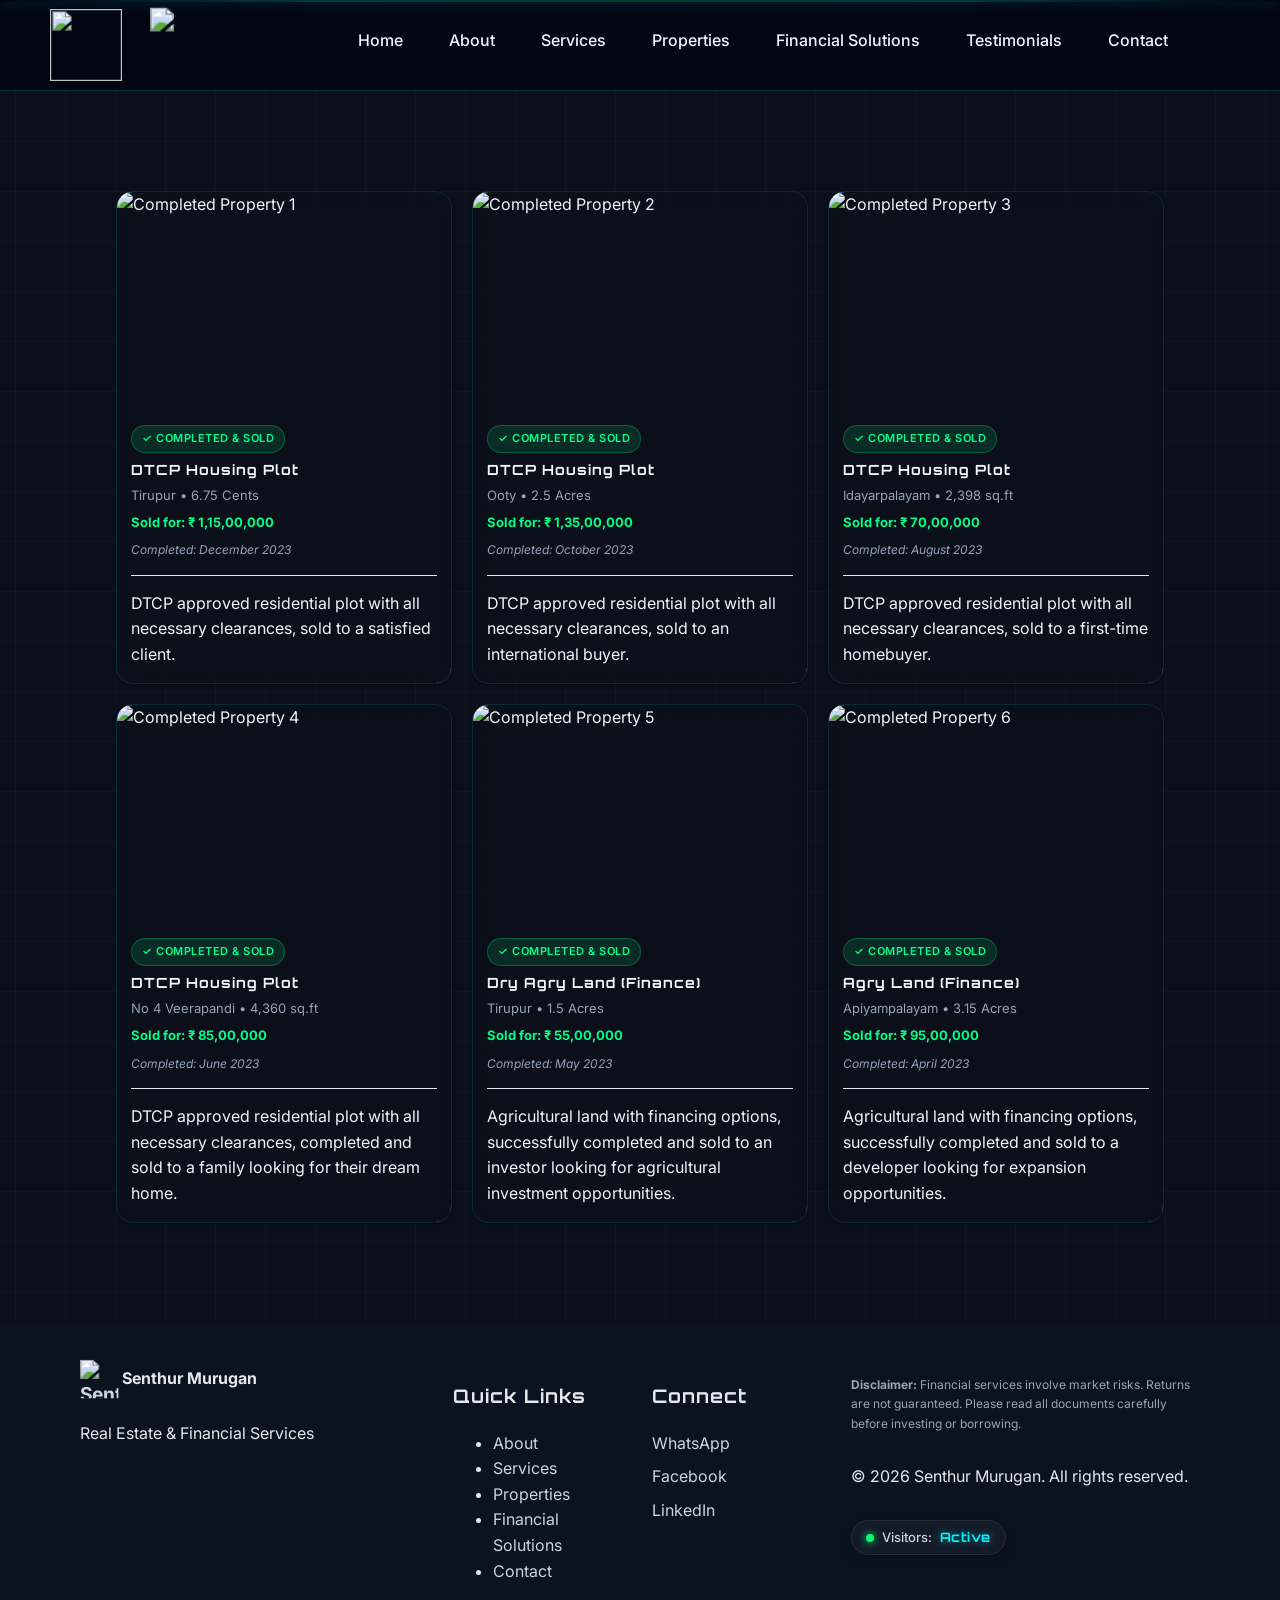
==== commit 28d06ef9: "feat: add premium glassmorphism visitor counter to footers" ====
--- a/completed-properties.html
+++ b/completed-properties.html
@@ -197,7 +197,14 @@
         </div>
         <div class="footer-legal">
           <p class="disclaimer"><strong>Disclaimer:</strong> Financial services involve market risks. Returns are not guaranteed. Please read all documents carefully before investing or borrowing.</p>
-          <p class="copyright">© <span id="year"></span> Senthur Murugan. All rights reserved.</p>
+          <div class="footer-bottom-flex">
+            <p class="copyright">© <span id="year"></span> Senthur Murugan. All rights reserved.</p>
+            <div class="visitor-counter" aria-label="Website visitor count">
+              <span class="visitor-dot"></span>
+              <span class="visitor-text">Visitors:</span>
+              <span id="visitor-count" class="visitor-number">Active</span>
+            </div>
+          </div>
         </div>
       </div>
     </footer>
--- a/assets/css/styles.css
+++ b/assets/css/styles.css
@@ -2619,4 +2619,79 @@
 
 .property-card:hover img {
   transform: scale(1.06) !important;
+}
+
+/* Premium Glassmorphism Visitor Counter */
+.footer-bottom-flex {
+  display: flex;
+  justify-content: space-between;
+  align-items: center;
+  gap: 15px;
+  margin-top: 15px;
+  flex-wrap: wrap;
+}
+
+.visitor-counter {
+  display: inline-flex;
+  align-items: center;
+  gap: 8px;
+  background: rgba(255, 255, 255, 0.04);
+  border: 1px solid rgba(255, 255, 255, 0.08);
+  padding: 6px 14px;
+  border-radius: 20px;
+  font-size: 13px;
+  color: #cbd5e1;
+  backdrop-filter: blur(5px);
+  box-shadow: 0 4px 12px rgba(0, 0, 0, 0.15);
+  transition: all 0.3s ease;
+}
+
+.visitor-counter:hover {
+  background: rgba(255, 255, 255, 0.08);
+  border-color: rgba(0, 242, 254, 0.25);
+  box-shadow: 0 4px 15px rgba(0, 242, 254, 0.1);
+}
+
+.visitor-dot {
+  width: 8px;
+  height: 8px;
+  border-radius: 50%;
+  background-color: #05fc6c;
+  box-shadow: 0 0 8px #05fc6c;
+  animation: visitorPulse 2s infinite;
+}
+
+.visitor-text {
+  font-weight: 500;
+}
+
+.visitor-number {
+  font-weight: 700;
+  color: #00f2fe;
+  text-shadow: 0 0 8px rgba(0, 242, 254, 0.5);
+  font-family: 'Orbitron', monospace;
+  letter-spacing: 0.5px;
+}
+
+@keyframes visitorPulse {
+  0% {
+    transform: scale(0.95);
+    box-shadow: 0 0 0 0 rgba(5, 252, 108, 0.7);
+  }
+  70% {
+    transform: scale(1);
+    box-shadow: 0 0 0 6px rgba(5, 252, 108, 0);
+  }
+  100% {
+    transform: scale(0.95);
+    box-shadow: 0 0 0 0 rgba(5, 252, 108, 0);
+  }
+}
+
+@media (max-width: 640px) {
+  .footer-bottom-flex {
+    flex-direction: column;
+    text-align: center;
+    align-items: center;
+  }
 }
